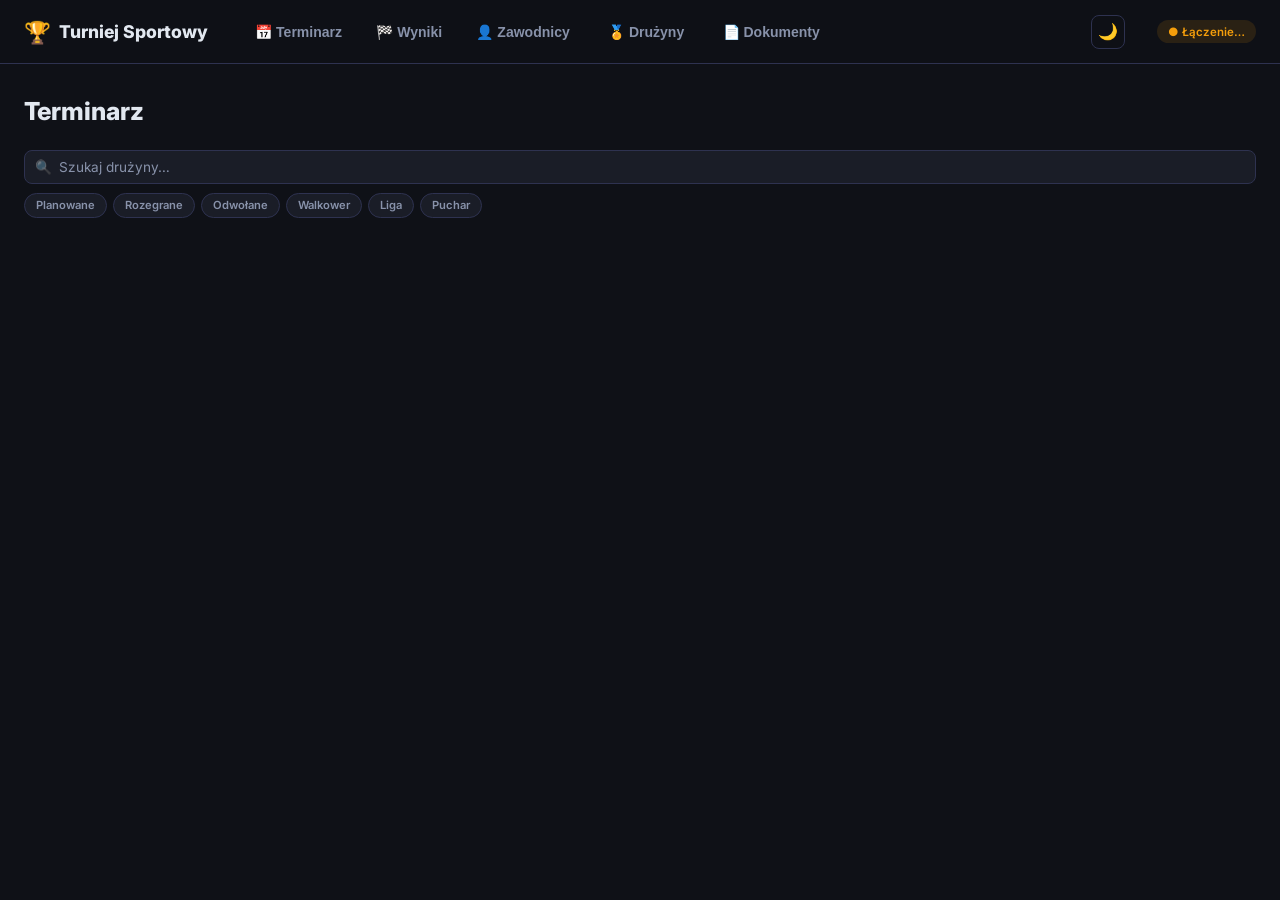
==== index.html @ 696e17fc "Add files via upload" ====
<!DOCTYPE html>
<html lang="pl">
<head>
  <meta charset="UTF-8" />
  <meta name="viewport" content="width=device-width, initial-scale=1.0, viewport-fit=cover" />
  <meta name="theme-color" content="#0f1117" />
  <meta name="apple-mobile-web-app-capable" content="yes" />
  <meta name="apple-mobile-web-app-status-bar-style" content="black-translucent" />
  <title>Turniej Sportowy</title>
  <link rel="stylesheet" href="style.css" />
  <link rel="preconnect" href="https://fonts.googleapis.com" />
  <link href="https://fonts.googleapis.com/css2?family=Inter:wght@400;500;600;700;800&display=swap" rel="stylesheet" />
</head>
  <script type="module" src="/supabase-client.js"></script>
<body>

  <!-- ── HEADER ─────────────────────────────────────────────────────────── -->
  <header>
    <div class="header-inner">
      <div class="logo"><span class="logo-icon">🏆</span><span>Turniej Sportowy</span></div>

      <!-- Desktop nav — function-first -->
      <nav class="desktop-nav">
        <div class="desktop-nav-group" data-sub="terminarz">
          <button class="nav-disc-btn">📅 Terminarz</button>
          <div class="desktop-dropdown">
            <button class="dd-btn" data-disc="Piłka Nożna">⚽ Piłka Nożna</button>
            <button class="dd-btn" data-disc="Koszykówka">🏀 Koszykówka</button>
            <button class="dd-btn" data-disc="Siatkówka">🏐 Siatkówka</button>
          </div>
        </div>
        <div class="desktop-nav-group" data-sub="wyniki">
          <button class="nav-disc-btn">🏁 Wyniki</button>
          <div class="desktop-dropdown">
            <button class="dd-btn" data-disc="Piłka Nożna">⚽ Piłka Nożna</button>
            <button class="dd-btn" data-disc="Koszykówka">🏀 Koszykówka</button>
            <button class="dd-btn" data-disc="Siatkówka">🏐 Siatkówka</button>
            <div class="dd-separator"></div>
            <button class="dd-btn dd-btn--ranking" data-disc="ranking">🏅 Tabela Generalna</button>
          </div>
        </div>
        <div class="desktop-nav-group" data-sub="zawodnicy">
          <button class="nav-disc-btn">👤 Zawodnicy</button>
          <div class="desktop-dropdown">
            <button class="dd-btn" data-disc="Piłka Nożna">⚽ Piłka Nożna</button>
            <button class="dd-btn" data-disc="Koszykówka">🏀 Koszykówka</button>
            <button class="dd-btn" data-disc="Siatkówka">🏐 Siatkówka</button>
          </div>
        </div>
        <button class="nav-disc-btn solo" data-disc="druzyny">🏅 Drużyny</button>
        <button class="nav-disc-btn solo" data-disc="dokumenty">📄 Dokumenty</button>
      </nav>

      <button id="theme-toggle" class="theme-toggle-btn" title="Przełącz motyw">🌙</button>
      <div id="db-status" class="db-status connecting">● Łączenie…</div>
    </div>
  </header>

  <!-- ── MAIN ───────────────────────────────────────────────────────────── -->
  <main id="main-content">
    <section id="view-terminarz" class="view active">
      <div class="view-header"><h1 id="terminarz-title">Terminarz</h1></div>

      <!-- ── Filters ── -->
      <div class="terminarz-filters" id="terminarz-filters">
        <div class="tf-search-wrap">
          <span class="tf-search-icon">🔍</span>
          <input id="tf-search" class="tf-search" type="text" placeholder="Szukaj drużyny…" autocomplete="off" />
          <button class="tf-clear-btn" id="tf-clear" title="Wyczyść">✕</button>
        </div>
        <div class="tf-chips">
          <button class="tf-chip" data-filter="Planowany">Planowane</button>
          <button class="tf-chip" data-filter="Rozegrany">Rozegrane</button>
          <button class="tf-chip" data-filter="Odwołany">Odwołane</button>
          <button class="tf-chip" data-filter="Walkower">Walkower</button>
          <button class="tf-chip" data-filter="liga">Liga</button>
          <button class="tf-chip" data-filter="puchar">Puchar</button>
        </div>
      </div>

      <div id="terminarz-list"></div>
    </section>

    <section id="view-wyniki" class="view">
      <div class="view-header"><h1 id="wyniki-title">Wyniki</h1></div>
      <div id="wyniki-list"></div>
    </section>

    <section id="view-ranking" class="view">
      <div class="view-header"><h1>🏅 Tabela Generalna</h1></div>
      <div id="ranking-list"></div>
    </section>

    <section id="view-zawodnicy" class="view">
      <div class="view-header"><h1 id="zawodnicy-title">Zawodnicy</h1></div>
      <div id="zawodnicy-list" class="card-grid"></div>
    </section>

    <section id="view-druzyny" class="view">
      <div class="view-header"><h1>Drużyny</h1></div>
      <div class="team-profile-layout">
        <aside class="teams-sidebar">
          <div class="teams-sidebar-title">Drużyny</div>
          <div id="teams-sidebar-list"></div>
        </aside>
        <div id="team-profile-main" class="team-profile-main"></div>
      </div>
    </section>

    <section id="view-dokumenty" class="view">
      <div class="view-header"><h1>Dokumenty</h1></div>
      <div id="dokumenty-list" class="card-grid"></div>
    </section>
  </main>

  <!-- ── MOBILE BOTTOM NAV ──────────────────────────────────────────────── -->
  <nav class="bottom-nav">
    <button class="bot-btn" data-sub="terminarz">
      <span class="bot-icon">📅</span>
      <span class="bot-label">Terminarz</span>
    </button>
    <button class="bot-btn" data-sub="wyniki">
      <span class="bot-icon">🏁</span>
      <span class="bot-label">Wyniki</span>
    </button>
    <button class="bot-btn" data-sub="zawodnicy">
      <span class="bot-icon">👤</span>
      <span class="bot-label">Zawodnicy</span>
    </button>
    <button class="bot-btn" data-sub="inne">
      <span class="bot-icon">☰</span>
      <span class="bot-label">Inne</span>
    </button>
  </nav>

  <!-- ── MOBILE POPUP ───────────────────────────────────────────────────── -->
  <div id="mob-popup-backdrop" class="mob-popup-backdrop hidden"></div>
  <!-- popup jest tworzony dynamicznie przez JS i wstawiany do body -->

  <!-- ── OVERLAYS ───────────────────────────────────────────────────────── -->
  <div id="match-overlay" class="overlay hidden">
    <div class="overlay-box">
      <button class="overlay-close" id="close-match">✕</button>
      <div id="match-detail-content"></div>
    </div>
  </div>


  <div id="loader" class="loader hidden"><div class="spinner"></div></div>


  <script src="app.js"></script>
</body>
</html>
---- style.css ----
/* ── Reset & Base ─────────────────────────────────────────────────────────── */
*, *::before, *::after { box-sizing: border-box; margin: 0; padding: 0; }

:root {
  --bg:       #0f1117;
  --bg2:      #1a1d27;
  --bg3:      #22263a;
  --border:   #2e3250;
  --accent:   #6c63ff;
  --accent2:  #a78bfa;
  --green:    #22c55e;
  --red:      #ef4444;
  --yellow:   #f59e0b;
  --orange:   #fb923c;
  --text:     #e2e8f0;
  --muted:    #8892aa;
  --radius:   12px;
  --shadow:   0 4px 24px rgba(0,0,0,.45);
  --header-h: 64px;
  --botnav-h: 64px;
}

html, body {
  height: 100%;
  font-family: 'Inter', sans-serif;
  background: var(--bg);
  color: var(--text);
  overscroll-behavior: none;
}

/* ════════════════════════════════════════════════════════════════════════════
   HEADER
════════════════════════════════════════════════════════════════════════════ */
header {
  position: sticky; top: 0; z-index: 100;
  height: var(--header-h);
  background: rgba(15,17,23,.92);
  backdrop-filter: blur(12px);
  border-bottom: 1px solid var(--border);
}
.header-inner {
  width: 100%;
  padding: 0 1.5rem; height: 100%;
  display: flex; align-items: center; gap: 2rem;
}
.logo {
  font-size: 1.1rem; font-weight: 800;
  display: flex; align-items: center; gap: .5rem; white-space: nowrap;
}
.logo-icon { font-size: 1.35rem; }

.db-status {
  font-size: .72rem; font-weight: 600; white-space: nowrap;
  padding: .28rem .7rem; border-radius: 20px; margin-left: auto;
}
.db-status.connecting { color: var(--yellow); background: rgba(245,158,11,.12); }
.db-status.ok         { color: var(--green);  background: rgba(34,197,94,.12); }
.db-status.error      { color: var(--red);    background: rgba(239,68,68,.12); }

/* ════════════════════════════════════════════════════════════════════════════
   DESKTOP NAV
════════════════════════════════════════════════════════════════════════════ */
.desktop-nav {
  display: flex; align-items: center; gap: .25rem; flex: 1;
}

.desktop-nav-group { position: relative; }

.nav-disc-btn {
  background: none; border: none; cursor: pointer;
  color: var(--muted); font-size: .875rem; font-weight: 600;
  padding: .45rem .95rem; border-radius: 8px;
  transition: color .15s, background .15s; white-space: nowrap;
  position: relative; z-index: 2;
}
.nav-disc-btn:hover { color: var(--text); background: var(--bg3); }
.nav-disc-btn.active { color: var(--accent2); background: rgba(108,99,255,.15); }

/* Desktop dropdown — opens downward */
.desktop-dropdown {
  display: none; opacity: 0;
  position: absolute; top: calc(100% + 2px); left: 0;
  background: rgba(26,29,39,.97);
  border: 1px solid var(--accent);
  border-radius: 0 10px 10px 10px;
  padding: .35rem;
  min-width: 150px;
  box-shadow: var(--shadow);
  z-index: 201;
  transition: opacity .15s;
}
.desktop-nav-group.open .desktop-dropdown {
  display: flex; flex-direction: column; opacity: 1;
}
/* active disc btn loses bottom border to merge with dropdown */
.desktop-nav-group.open .nav-disc-btn {
  color: var(--accent2);
  background: rgba(108,99,255,.15);
  border-radius: 8px 8px 0 0;
}

.dd-btn {
  background: none; border: none; cursor: pointer;
  color: var(--text); font-size: .85rem; font-weight: 500;
  padding: .55rem .85rem; border-radius: 7px; text-align: left;
  transition: background .13s, color .13s; white-space: nowrap;
}
.dd-btn:hover  { background: var(--bg3); color: var(--accent2); }
.dd-btn.active { color: var(--accent2); font-weight: 700; }

.nav-disc-btn.solo { margin-left: .25rem; }

/* ════════════════════════════════════════════════════════════════════════════
   MAIN CONTENT
════════════════════════════════════════════════════════════════════════════ */
#main-content {
  width: 100%;
  padding: 2rem 1.5rem;
  min-height: calc(100vh - var(--header-h));
}

.view { display: none; }
.view.active { display: block; }

.view-header { margin-bottom: 1.5rem; }
.view-header h1 { font-size: 1.55rem; font-weight: 800; }

/* ── Card Grid ───────────────────────────────────────────────────────────── */
.card-grid {
  display: grid;
  grid-template-columns: repeat(auto-fill, minmax(300px, 1fr));
  gap: 1rem;
}
/* ── Terminarz filters ───────────────────────────────────────────────────── */
.terminarz-filters {
  display: flex; flex-direction: column; gap: .55rem;
  margin-bottom: 1rem;
}

.tf-search-wrap {
  position: relative; display: flex; align-items: center;
}
.tf-search-icon {
  position: absolute; left: .7rem; font-size: .85rem; pointer-events: none;
  opacity: .5;
}
.tf-search {
  width: 100%; padding: .5rem .7rem .5rem 2.1rem;
  background: var(--bg2); border: 1px solid var(--border);
  border-radius: 8px; color: var(--text); font-size: .85rem;
  font-family: inherit; outline: none;
  transition: border-color .15s;
}
.tf-search:focus { border-color: var(--accent); }
.tf-search::placeholder { color: var(--muted); }
.tf-clear-btn {
  position: absolute; right: .55rem;
  background: none; border: none; cursor: pointer;
  color: var(--muted); font-size: .8rem; padding: .2rem .3rem;
  border-radius: 4px; opacity: 0;
  transition: opacity .15s, color .15s;
}
.tf-clear-btn:hover { color: var(--text); }

.tf-chips {
  display: flex; flex-wrap: wrap; gap: .35rem;
}
.tf-chip {
  background: var(--bg2); border: 1px solid var(--border);
  color: var(--muted); font-size: .7rem; font-weight: 600;
  padding: .28rem .7rem; border-radius: 20px; cursor: pointer;
  font-family: inherit; transition: all .15s; white-space: nowrap;
}
.tf-chip:hover { border-color: var(--accent2); color: var(--text); }
.tf-chip--active {
  background: rgba(108,99,255,.18); border-color: var(--accent);
  color: var(--accent2);
}

@media (max-width: 767px) {
  .tf-chips { gap: .28rem; }
  .tf-chip  { font-size: .65rem; padding: .24rem .58rem; }
}

/* Terminarz — jedna kolumna na pełną szerokość */
#terminarz-list {
  display: flex; flex-direction: column; gap: .75rem;
}
#wyniki-list {
  display: flex; flex-direction: column; gap: .75rem;
}

/* ── Schedule — date separator ───────────────────────────────────────────── */
.sched-date-sep {
  display: flex; align-items: center; gap: .55rem;
  padding: .9rem 0 .35rem;
}
.sched-date-sep:first-child { padding-top: 0; }
.sched-sep-day  {
  font-size: .67rem; font-weight: 800; text-transform: uppercase;
  letter-spacing: .08em; color: var(--accent2);
}
.sched-sep-date { font-size: .8rem; font-weight: 600; color: var(--muted); }

/* — Today highlight */
.sched-date-sep--today {
  padding-left: .7rem;
  border-left: 3px solid var(--accent);
  background: linear-gradient(90deg, rgba(108,99,255,.09) 0%, transparent 65%);
  border-radius: 0 6px 6px 0;
}
.sched-date-sep--today .sched-sep-day  { color: var(--accent2); }
.sched-date-sep--today .sched-sep-date { color: var(--text); }
.sched-today-pill {
  font-size: .58rem; font-weight: 900; letter-spacing: .1em;
  background: var(--accent); color: #fff;
  padding: .13rem .42rem; border-radius: 4px;
  text-transform: uppercase; flex-shrink: 0;
}

/* ── Today line — horizontal divider at current date position ───────────── */
.sched-today-line {
  display: flex; align-items: center; gap: .7rem;
  margin: .5rem 0;
  user-select: none;
}
.sched-today-line-bar {
  flex: 1; height: 2px;
  background: linear-gradient(90deg, transparent, var(--accent) 30%, var(--accent) 70%, transparent);
  border-radius: 2px;
  opacity: .7;
}
.sched-today-line-label {
  font-size: .65rem; font-weight: 800; white-space: nowrap;
  color: var(--accent2);
  background: rgba(108,99,255,.12);
  border: 1px solid rgba(108,99,255,.3);
  padding: .28rem .7rem; border-radius: 20px;
  letter-spacing: .03em;
}


/* ── Schedule Card ───────────────────────────────────────────────────────── */
.sched-card-wrapper {
  border-radius: var(--radius);
  overflow: hidden;
  border: 1px solid var(--border);
  transition: border-color .18s, box-shadow .18s;
}
.sched-card-wrapper:hover,
.sched-card-wrapper.expanded {
  border-color: var(--accent);
  box-shadow: 0 2px 14px rgba(108,99,255,.14);
}

.sched-card {
  background: var(--bg2);
  padding: .65rem .95rem .55rem;
  cursor: pointer;
  transition: background .15s;
}
.sched-card:hover { background: var(--bg3); }
.sched-card-wrapper.expanded .sched-card { background: var(--bg3); }

/* Card top row: match type + status */
.sched-card-header {
  display: flex; justify-content: space-between; align-items: center;
  margin-bottom: .25rem;
}
.sched-match-type {
  font-size: .63rem; font-weight: 700; letter-spacing: .04em;
  text-transform: uppercase;
  padding: .22rem .55rem; border-radius: 6px;
  background: rgba(34,197,94,.13); color: var(--green);
  border: 1px solid rgba(34,197,94,.3);
}

.sched-matchup {
  display: grid;
  grid-template-columns: 1fr auto 1fr;
  align-items: center;
  gap: .35rem;
}

/* Drużyny */
.sched-team {
  display: flex; flex-direction: column;
  align-items: center; text-align: center; gap: .08rem;
}
.sched-team-row {
  display: flex; align-items: center; justify-content: center;
  flex-wrap: wrap; gap: .25rem;
}
.sched-team-name  { font-size: .85rem; font-weight: 700; line-height: 1.2; }
.sched-team-class {
  font-size: .58rem; font-weight: 700; letter-spacing: .04em;
  color: var(--muted); background: rgba(255,255,255,.07);
  border: 1px solid rgba(255,255,255,.1);
  padding: .05rem .3rem; border-radius: 4px;
  white-space: nowrap;
}

/* ── Zwycięzca / przegrany ───────────────────────────────────────────────── */
.sched-team--winner {
  position: relative;
}
.sched-team--winner::before {
  content: '';
  position: absolute; inset: -6px -10px;
  background: radial-gradient(ellipse at center, rgba(245,193,40,.18) 0%, transparent 70%);
  border-radius: 10px;
  pointer-events: none;
  animation: winner-glow-bg 2.5s ease-in-out infinite;
}
@keyframes winner-glow-bg {
  0%, 100% { opacity: .7; }
  50%       { opacity: 1; }
}

.sched-team--winner .sched-team-name {
  color: #fcd34d;
  font-weight: 800;
  text-shadow:
    0 0 8px rgba(252,211,77,.9),
    0 0 20px rgba(252,180,30,.6),
    0 0 1px rgba(255,255,255,.5);
  animation: winner-shimmer 2.5s ease-in-out infinite;
}
@keyframes winner-shimmer {
  0%, 100% {
    text-shadow:
      0 0 6px rgba(252,211,77,.8),
      0 0 16px rgba(252,180,30,.5);
  }
  50% {
    text-shadow:
      0 0 10px rgba(252,211,77,1),
      0 0 28px rgba(255,200,40,.8),
      0 0 2px rgba(255,255,200,.6);
  }
}
.sched-team--winner .sched-team-class {
  color: #fcd34d;
  border-color: rgba(252,211,77,.45);
  background: rgba(252,211,77,.12);
}

.sched-team--loser .sched-team-name  { color: var(--muted); opacity: .55; }
.sched-team--loser .sched-team-class { opacity: .35; }

.sched-win-icon {
  font-size: .95rem;
  line-height: 1;
  animation: crown-bounce 1.8s ease-in-out infinite;
  filter: drop-shadow(0 0 6px rgba(252,211,77,.9));
}
@keyframes crown-bounce {
  0%, 100% { transform: translateY(0)   scale(1);    filter: drop-shadow(0 0 5px rgba(252,211,77,.8)); }
  40%       { transform: translateY(-2px) scale(1.15); filter: drop-shadow(0 0 10px rgba(252,211,77,1)); }
  60%       { transform: translateY(-1px) scale(1.08); filter: drop-shadow(0 0 8px rgba(255,220,60,1)); }
}


/* Środek: wynik + meta — wszystko wycentrowane kolumnowo */
.sched-center {
  display: flex; flex-direction: column; align-items: center; gap: .2rem;
  min-width: 95px;
}
.sched-score { display: flex; align-items: center; gap: .18rem; }
.sched-score-num {
  font-size: 1.45rem; font-weight: 900;
  min-width: 1.2rem; text-align: center;
  color: var(--text); line-height: 1;
}
.sched-score-num--win   { color: var(--green); }
.sched-score-num--lose  { color: var(--muted); }
.sched-score-sep { font-size: 1.1rem; font-weight: 300; color: var(--border); line-height: 1; }

.sched-score--empty .sched-vs {
  font-size: .95rem; font-weight: 900; color: var(--muted);
  letter-spacing: .12em; padding: .05rem 0;
}

/* Meta info: inline + wycentrowane */
.sched-center-meta {
  display: flex; flex-wrap: wrap; justify-content: center; align-items: center;
  gap: .08rem .4rem;
  font-size: .64rem; color: var(--muted);
}
.sched-meta-item { white-space: nowrap; display: flex; align-items: center; gap: .3rem; }

.meta-icon {
  width: 13px;
  height: 13px;
  flex-shrink: 0;
  display: inline-block;
  vertical-align: middle;
}
.meta-icon--cal   { color: #60a5fa; }   /* niebieski — kalendarz */
.meta-icon--clock { color: #a78bfa; }   /* fioletowy — zegar     */

.sched-sets {
  display: flex; gap: .28rem; justify-content: center; flex-wrap: wrap;
  margin-top: .25rem;
}
.sched-set {
  font-size: .72rem; font-weight: 700; color: var(--muted);
  background: var(--bg3); border: 1px solid var(--border);
  padding: .1rem .32rem; border-radius: 4px;
  display: flex; align-items: center; gap: .08rem;
  line-height: 1.4;
}
.sched-set-t1w { color: var(--green); }
.sched-set-t1l { color: var(--muted); }
.sched-set-t2w { color: var(--green); }
.sched-set-t2l { color: var(--muted); }
.sched-set-sep { color: var(--border); font-weight: 400; margin: 0 .05rem; }
.sched-shootout {
  font-size: .6rem; color: var(--muted); font-weight: 600;
  background: var(--bg3); padding: .08rem .35rem; border-radius: 3px;
}

/* Card footer — expand hint, centered */
.sched-card-footer {
  display: flex; justify-content: center; align-items: center;
  margin-top: .45rem; padding-top: .4rem;
  border-top: 1px solid rgba(46,50,80,.55);
}
.sched-expand-hint {
  font-size: .65rem; font-weight: 600;
  color: var(--accent2); opacity: .55;
  transition: opacity .15s; user-select: none;
}
.sched-card:hover .sched-expand-hint,
.sched-card-wrapper.expanded .sched-expand-hint { opacity: 1; }

/* ── Inline detail panel — renders BELOW card ────────────────────────────── */
.sched-detail-panel {
  max-height: 0; overflow: hidden;
  background: #0c0f1d;
  transition: max-height .38s cubic-bezier(.4,0,.2,1);
}
.sched-detail-panel.open {
  max-height: 2600px;
  border-top: 1px solid var(--border);
}

.sched-detail-loading {
  display: flex; align-items: center; gap: .6rem;
  padding: .9rem 1.1rem; color: var(--muted); font-size: .8rem;
}
.spinner-sm {
  width: 14px; height: 14px; border-radius: 50%;
  border: 2px solid var(--border); border-top-color: var(--accent);
  animation: spin .7s linear infinite; flex-shrink: 0;
}

.sched-detail-inner { padding: .8rem .95rem .95rem; }

.sched-det-section { margin-bottom: .85rem; }
.sched-det-section:last-child { margin-bottom: 0; }

.sched-det-title {
  font-size: .62rem; font-weight: 800; text-transform: uppercase;
  letter-spacing: .08em; color: var(--accent2); margin-bottom: .45rem;
  display: flex; align-items: center; gap: .3rem;
}

.sched-det-grid {
  display: grid;
  grid-template-columns: repeat(auto-fill, minmax(130px, 1fr));
  gap: .3rem .5rem;
}
.sched-det-item {
  background: rgba(255,255,255,.02); border: 1px solid rgba(46,50,80,.65);
  border-radius: 6px; padding: .35rem .55rem;
}
.sched-det-label {
  font-size: .58rem; color: var(--muted); font-weight: 600;
  text-transform: uppercase; letter-spacing: .05em; margin-bottom: .1rem;
}
.sched-det-val { font-size: .8rem; font-weight: 600; color: var(--text); }

/* ── Widok meczu planowanego — 4 prostokąty na 100% szerokości ─────────── */
.sched-planned-grid {
  display: grid;
  grid-template-columns: repeat(4, 1fr);
  gap: .5rem;
}
.sched-planned-item {
  background: rgba(255,255,255,.03);
  border: 1px solid rgba(46,50,80,.65);
  border-radius: 8px;
  padding: .65rem .75rem;
  min-width: 0;
}
.sched-planned-label {
  font-size: .58rem;
  color: var(--muted);
  font-weight: 700;
  text-transform: uppercase;
  letter-spacing: .06em;
  margin-bottom: .2rem;
  white-space: nowrap;
  overflow: hidden;
  text-overflow: ellipsis;
}
.sched-planned-val {
  font-size: .88rem;
  font-weight: 700;
  color: var(--text);
  white-space: nowrap;
  overflow: hidden;
  text-overflow: ellipsis;
}
@media (max-width: 520px) {
  .sched-planned-grid { grid-template-columns: repeat(2, 1fr); }
}

.sched-sets-row { display: flex; flex-wrap: wrap; gap: .4rem; }
.sched-set-card {
  background: rgba(108,99,255,.07); border: 1px solid rgba(108,99,255,.22);
  border-radius: 7px; padding: .35rem .7rem; text-align: center; min-width: 62px;
}
.sched-set-num { font-size: .6rem; color: var(--muted); font-weight: 700; text-transform: uppercase; margin-bottom: .15rem; }
.sched-set-result { display: flex; align-items: center; gap: .25rem; justify-content: center; font-size: .95rem; font-weight: 800; }
.sched-set-win  { color: var(--green); }
.sched-set-lose { color: var(--muted); }
.sched-set-colon { color: var(--border); font-weight: 400; }

.sched-det-table { width: 100%; border-collapse: collapse; font-size: .79rem; }
.sched-det-table th {
  text-align: left; padding: .35rem .55rem; font-size: .64rem;
  font-weight: 800; text-transform: uppercase; letter-spacing: .06em;
  color: var(--muted); border-bottom: 1px solid var(--border);
}
.sched-det-table td {
  padding: .4rem .55rem; border-bottom: 1px solid rgba(255,255,255,.035);
  vertical-align: middle;
}
.sched-det-table tr:last-child td { border-bottom: none; }
.sched-det-table tr:hover td { background: rgba(108,99,255,.04); }

.captain-badge {
  display: inline-block; font-size: .58rem; font-weight: 800;
  background: rgba(245,158,11,.2); color: var(--yellow);
  border-radius: 3px; padding: .03rem .28rem; vertical-align: middle;
}
.sched-det-note {
  font-size: .8rem; color: var(--muted); line-height: 1.6;
  background: rgba(255,255,255,.025); border-left: 3px solid var(--accent);
  border-radius: 0 5px 5px 0; padding: .55rem .8rem;
}

/* mobile */
@media (max-width: 767px) {
  .sched-team-name { font-size: .8rem; }
  .sched-score-num { font-size: 1.25rem; }
  .sched-card { padding: .6rem .85rem .5rem; }
  .sched-det-grid { grid-template-columns: repeat(2, 1fr); }
}





.match-card-top {
  display: flex; justify-content: space-between; align-items: center;
  margin-bottom: .75rem;
}
.discipline-badge {
  font-size: .68rem; font-weight: 700; letter-spacing: .04em; text-transform: uppercase;
  padding: .22rem .55rem; border-radius: 6px;
}
.disc-football   { background: rgba(34,197,94,.15);  color: var(--green); }
.disc-basketball { background: rgba(249,115,22,.15); color: var(--orange); }
.disc-volleyball { background: rgba(167,139,250,.15);color: var(--accent2); }

.status-badge {
  font-size: .68rem; font-weight: 600; padding: .22rem .55rem; border-radius: 6px;
}
.status-Planowany { background: rgba(245,158,11,.15); color: var(--yellow); }
.status-Rozegrany { background: rgba(34,197,94,.15);  color: var(--green); }
.status-Walkower  { background: rgba(239,68,68,.15);  color: var(--red); }
.status-Odwołany  { background: rgba(100,116,139,.15);color: var(--muted); }

.match-teams {
  display: flex; align-items: center; justify-content: space-between;
  gap: .5rem; margin-bottom: .75rem;
}
.team-name { font-weight: 700; font-size: .92rem; flex: 1; text-align: center; line-height: 1.25; }
.score-box {
  font-size: 1.55rem; font-weight: 800; color: var(--accent2);
  padding: .1rem .6rem; background: var(--bg3); border-radius: 8px; white-space: nowrap;
}
.score-vs { font-size: .8rem; color: var(--muted); font-weight: 600; }
.match-meta { display: flex; gap: .75rem; font-size: .76rem; color: var(--muted); flex-wrap: wrap; }

/* ── Wyniki — sekcje ─────────────────────────────────────────────────────── */
.wyniki-section {
  margin: 0 0 2.5rem;
}
.wyniki-section-title {
  font-size: .78rem; font-weight: 800; text-transform: uppercase;
  letter-spacing: .07em; color: var(--accent2);
  margin-bottom: .85rem;
  display: flex; align-items: center; gap: .5rem;
}

/* sekcja drabinki — pełna szerokość, scroll poziomy */
.wyniki-bracket-wrap {
  overflow-x: auto;
  overflow-y: visible;
  padding-bottom: 1.5rem;
  -webkit-overflow-scrolling: touch;
}

/* sekcja tabeli — pełna szerokość */
.wyniki-section--table {
  width: 100%;
}

/* ── Bracket — pełny wizualny SVG ───────────────────────────────────────── */
.bracket-outer {
  position: relative;
  display: inline-block;
  min-width: 100%;
}

.bracket-svg {
  display: block;
  position: absolute;
  top: 0; left: 0;
  pointer-events: none;
  overflow: visible;
}

.bracket-cards-layer {
  position: relative;
}

/* nagłówek rundy */
.bracket-round-label {
  font-size: .65rem; font-weight: 800; text-transform: uppercase;
  letter-spacing: .09em; color: var(--accent2);
  background: rgba(108,99,255,.1);
  border: 1px solid rgba(108,99,255,.25);
  border-radius: 6px; text-align: center;
  padding: .28rem .5rem;
}

/* karta meczu */
.bc-card {
  background: var(--bg2);
  border: 1px solid var(--border);
  border-radius: 10px;
  overflow: hidden;
  cursor: pointer;
  transition: border-color .18s, box-shadow .18s, transform .15s;
  box-shadow: 0 2px 8px rgba(0,0,0,.3);
}
.bc-card:hover {
  border-color: var(--accent);
  box-shadow: 0 4px 20px rgba(108,99,255,.25);
  transform: translateY(-1px);
}

.bc-team {
  display: flex; align-items: center; justify-content: space-between;
  padding: .38rem .65rem; gap: .4rem;
  border-bottom: 1px solid var(--border);
}
.bc-team:last-of-type { border-bottom: none; }
.bc-name {
  font-size: .8rem; font-weight: 600; flex: 1;
  white-space: nowrap; overflow: hidden; text-overflow: ellipsis;
  color: var(--muted);
}
.bc-score {
  font-size: .92rem; font-weight: 900;
  min-width: 1.4rem; text-align: right;
  color: var(--muted);
}
.bc-win { background: rgba(34,197,94,.08); }
.bc-win .bc-name  { color: var(--text); font-weight: 700; }
.bc-win .bc-score { color: var(--green); }
.bc-lose .bc-name  { opacity: .55; }
.bc-lose .bc-score { opacity: .55; }

.bc-sub {
  font-size: .6rem; color: var(--muted); font-weight: 600;
  text-align: center; padding: .15rem .4rem;
  background: var(--bg3); border-bottom: 1px solid var(--border);
}
.bc-footer {
  display: flex; align-items: center; gap: .4rem; flex-wrap: wrap;
  padding: .3rem .65rem;
  background: var(--bg3);
  font-size: .65rem; color: var(--muted);
}
.bc-date, .bc-loc { font-size: .64rem; }

/* ── Standings — tabela ligowa ───────────────────────────────────────────── */
.standings-wrap { overflow-x: auto; }
.standings-table {
  width: 100%; border-collapse: collapse;
  background: var(--bg2); border-radius: var(--radius); overflow: hidden;
  box-shadow: var(--shadow); min-width: 480px;
}
.standings-table th {
  background: var(--bg3); padding: .7rem 1rem;
  font-size: .72rem; font-weight: 700; text-transform: uppercase;
  letter-spacing: .05em; color: var(--muted); text-align: center;
}
.standings-table th:nth-child(2),
.standings-table th:nth-child(3) { text-align: left; }
.standings-table td {
  padding: .7rem 1rem; border-top: 1px solid var(--border);
  text-align: center; font-size: .9rem;
}
.standings-table td:nth-child(2) { font-weight: 700; text-align: left; }
.standings-table td:nth-child(3) { text-align: left; color: var(--muted); font-size: .8rem; }
.standings-table tr:hover td     { background: var(--bg3); }

.rank-num { font-weight: 700; color: var(--muted); }
.rank-1   { color: #fbbf24; font-weight: 800; }
.rank-2   { color: #94a3b8; font-weight: 800; }
.rank-3   { color: #b45309; font-weight: 800; }
.pts-cell { font-weight: 800; color: var(--accent2); }
.gd-pos   { color: var(--green); }
.gd-neg   { color: var(--red); }

/* ── Scorers ─────────────────────────────────────────────────────────────── */
.scorers-table {
  width: 100%; border-collapse: collapse;
  background: var(--bg2); border-radius: var(--radius); overflow: hidden; box-shadow: var(--shadow);
}
.scorers-table th {
  background: var(--bg3); padding: .7rem 1rem;
  font-size: .72rem; font-weight: 700; text-transform: uppercase;
  letter-spacing: .05em; color: var(--muted); text-align: left;
}
.scorers-table td   { padding: .7rem 1rem; border-top: 1px solid var(--border); font-size: .9rem; }
.scorers-table tr:hover td { background: var(--bg3); }
.scorer-pts { font-weight: 800; color: var(--accent2); }

/* ── Scorers Rank Table ───────────────────────────────────────────────────── */
.scorers-table-wrap {
  overflow-x: auto;
  -webkit-overflow-scrolling: touch;
  border-radius: var(--radius);
  border: 1px solid var(--border);
}

.scorers-rank-table {
  border-collapse: collapse;
  width: 100%;
  font-size: .85rem;
  background: var(--bg2);
}

.scorers-rank-table th,
.scorers-rank-table td {
  padding: .5rem .7rem;
  white-space: nowrap;
  border-bottom: 1px solid var(--border);
}

/* header */
.scorers-rank-table thead th {
  background: var(--bg3);
  font-size: .72rem; font-weight: 700;
  text-transform: uppercase; letter-spacing: .05em;
  color: var(--muted);
  position: sticky; top: 0; z-index: 2;
}

.scorers-rank-table tbody tr:last-child td { border-bottom: none; }
.scorers-rank-table tbody tr:hover td { background: rgba(255,255,255,.03); }

/* sticky: pozycja */
.sr-pos {
  position: sticky; left: 0; z-index: 1;
  background: var(--bg2);
  text-align: center;
  min-width: 3.5rem;
  font-weight: 700; color: var(--muted);
  border-right: 1px solid var(--border);
}
thead .sr-pos { background: var(--bg3); z-index: 3; }

/* sticky: zawodnik */
.sr-name {
  position: sticky; left: 3.5rem; z-index: 1;
  background: var(--bg2);
  font-weight: 600;
  min-width: 130px; max-width: 180px;
  overflow: hidden; text-overflow: ellipsis;
  border-right: 1px solid var(--border);
}
thead .sr-name { background: var(--bg3); z-index: 3; }

/* klasa */
.sr-class {
  text-align: center; min-width: 3rem;
  font-weight: 700;
  border-right: 1px solid var(--border);
}

/* mecze */
.sr-match {
  text-align: center; min-width: 2.8rem;
  border-right: 1px solid var(--border);
}
.sr-empty { color: var(--border); }
.sr-zero  { color: var(--muted); }
.sr-pts   { color: var(--text); font-weight: 700; }

/* suma — sticky prawa */
.sr-total {
  position: sticky; right: 0; z-index: 1;
  background: var(--bg2);
  text-align: center; min-width: 3rem;
  font-weight: 800; color: var(--text);
  border-left: 1px solid var(--border);
}
thead .sr-total { background: var(--bg3); z-index: 3; }

/* top 3 */
.sr-top-1 .sr-pos { color: #fbbf24; font-size: 1rem; }
.sr-top-2 .sr-pos { color: #94a3b8; font-size: 1rem; }
.sr-top-3 .sr-pos { color: #cd7f32; font-size: 1rem; }

/* ── zawodnicy lista ─────────────────────────────────────────────────────── */
#zawodnicy-list {
  display: flex; flex-direction: column; gap: .65rem;
}

@media (max-width: 767px) {
  .scorers-rank-table th,
  .scorers-rank-table td { padding: .42rem .5rem; font-size: .78rem; }
  .sr-name  { min-width: 100px; max-width: 130px; left: 3rem; }
  .sr-pos   { min-width: 3rem; }
  .sr-match { min-width: 2.4rem; }
}


/* ════════════════════════════════════════════════════════════════════════════
   TEAM PROFILE
════════════════════════════════════════════════════════════════════════════ */
.team-profile-layout {
  display: flex; gap: 1.5rem; align-items: flex-start;
}

/* ── Sidebar ─────────────────────────────────────────────────────────────── */
.teams-sidebar {
  width: 220px; flex-shrink: 0;
  background: var(--bg2); border: 1px solid var(--border);
  border-radius: var(--radius);
  position: sticky; top: calc(var(--header-h) + 1rem);
  max-height: calc(100vh - var(--header-h) - 2rem);
  overflow-y: auto;
}
.teams-sidebar-title {
  font-size: .7rem; font-weight: 700; text-transform: uppercase;
  letter-spacing: .07em; color: var(--muted);
  padding: .85rem 1rem .5rem;
  border-bottom: 1px solid var(--border);
}
.sidebar-team-btn {
  display: flex; align-items: center; gap: .65rem;
  width: 100%; background: none; border: none; cursor: pointer;
  color: var(--text); font-size: .85rem; font-weight: 500;
  padding: .6rem 1rem; text-align: left;
  border-bottom: 1px solid var(--border);
  transition: background .13s, color .13s;
  -webkit-tap-highlight-color: transparent;
}
.sidebar-team-btn:last-child { border-bottom: none; }
.sidebar-team-btn:hover  { background: var(--bg3); }
.sidebar-team-btn.active { background: rgba(108,99,255,.15); color: var(--accent2); font-weight: 700; }
.sidebar-team-btn .s-logo {
  width: 28px; height: 28px; border-radius: 6px;
  background: var(--bg3); border: 1px solid var(--border);
  display: flex; align-items: center; justify-content: center;
  font-size: .65rem; font-weight: 800; color: var(--accent2);
  flex-shrink: 0; letter-spacing: -.02em;
}
.sidebar-team-btn.active .s-logo { background: rgba(108,99,255,.25); border-color: var(--accent); }
.sidebar-team-btn .s-info { display: flex; flex-direction: column; gap: .1rem; min-width: 0; }
.sidebar-team-btn .s-name { white-space: nowrap; overflow: hidden; text-overflow: ellipsis; }
.sidebar-team-btn .s-class { font-size: .68rem; color: var(--muted); font-weight: 500; }

/* ── Main profile ────────────────────────────────────────────────────────── */
.team-profile-main { flex: 1; min-width: 0; display: flex; flex-direction: column; gap: 1.25rem; }

/* header karty */
.tp-header {
  background: var(--bg2); border: 1px solid var(--border);
  border-radius: var(--radius); padding: 1.5rem;
  display: flex; align-items: center; gap: 1.25rem;
}
.tp-logo {
  width: 72px; height: 72px; border-radius: 14px;
  background: var(--bg3); border: 2px solid var(--border);
  display: flex; align-items: center; justify-content: center;
  font-size: 1.35rem; font-weight: 900; color: var(--accent2);
  flex-shrink: 0; letter-spacing: -.03em;
}
.tp-info h2 { font-size: 1.35rem; font-weight: 800; margin-bottom: .3rem; }
.tp-info .tp-class {
  display: inline-block; font-size: .78rem; font-weight: 700;
  background: rgba(108,99,255,.2); color: var(--accent2);
  padding: .22rem .6rem; border-radius: 6px;
}

/* sekcja */
.tp-section {
  background: var(--bg2); border: 1px solid var(--border);
  border-radius: var(--radius); overflow: hidden;
}
.tp-section-title {
  font-size: .7rem; font-weight: 700; text-transform: uppercase;
  letter-spacing: .07em; color: var(--muted);
  padding: .75rem 1.1rem;
  border-bottom: 1px solid var(--border);
  background: var(--bg3);
}

/* statystyki dyscyplin — karty W/D/L */
.disc-stats-grid {
  display: grid; grid-template-columns: repeat(3,1fr);
  gap: 0; 
}
.disc-stat-card {
  padding: .9rem 1rem; text-align: center;
  border-right: 1px solid var(--border);
}
.disc-stat-card:last-child { border-right: none; }
.disc-stat-emoji { font-size: 1.3rem; margin-bottom: .35rem; }
.disc-stat-name  { font-size: .68rem; color: var(--muted); font-weight: 600; margin-bottom: .6rem; }
.disc-wdl {
  display: flex; justify-content: center; gap: .5rem;
}
.disc-wdl-item { display: flex; flex-direction: column; align-items: center; gap: .1rem; }
.disc-wdl-num  { font-size: 1.1rem; font-weight: 800; line-height: 1; }
.disc-wdl-lbl  { font-size: .58rem; text-transform: uppercase; letter-spacing: .05em; color: var(--muted); }
.wdl-w { color: var(--green); }
.wdl-d { color: var(--yellow); }
.wdl-l { color: var(--red); }

/* tabela zawodników */
.tp-players-table {
  width: 100%; border-collapse: collapse; font-size: .82rem;
}
.tp-players-table th {
  background: var(--bg3); padding: .55rem .85rem;
  font-size: .65rem; font-weight: 700; text-transform: uppercase;
  letter-spacing: .05em; color: var(--muted); text-align: center;
  border-bottom: 1px solid var(--border);
  white-space: nowrap;
}
.tp-players-table td {
  padding: .55rem .85rem; border-top: 1px solid var(--border);
  white-space: nowrap;
}
.tp-players-table tr:hover td { background: var(--bg3); }
.tp-cap  { color: var(--yellow); font-size: .75rem; }
.tp-cap-badge {
  display: inline-block; font-size: .7rem; font-weight: 800;
  color: var(--yellow); background: rgba(245,158,11,.15);
  border: 1px solid rgba(245,158,11,.35);
  padding: .05rem .3rem; border-radius: 4px; margin-left: .3rem;
  vertical-align: middle;
}
.tp-player-name { font-size: .88rem; }
.tp-check-cell  { text-align: center; }
.tp-check {
  display: inline-block; font-size: .95rem; font-weight: 700;
  width: 1.6rem; height: 1.6rem; line-height: 1.6rem;
  border-radius: 6px; text-align: center;
}
.tp-check.ok   { color: var(--green);  background: rgba(34,197,94,.12); }
.tp-check.fail { color: var(--red);    background: rgba(239,68,68,.12); }
.tp-pts  { font-weight: 700; color: var(--accent2); text-align: center; }
.tp-num  { color: var(--muted); text-align: center; }
.tp-players-wrap { overflow-x: auto; }

/* lista meczów w profilu — używa sched-card */
.tp-matches { display: flex; flex-direction: column; gap: .6rem; padding: .85rem; }
.tp-match-disc {
  display: inline-flex; align-items: center; gap: .3rem;
  font-size: .65rem; font-weight: 700; text-transform: uppercase;
  letter-spacing: .04em; padding: .18rem .5rem; border-radius: 5px;
  position: absolute; top: .7rem; left: .85rem;
}

/* mobile: sidebar zamienia się w horizontal scroll */
@media (max-width: 767px) {
  .team-profile-layout { flex-direction: column; gap: 1rem; }

  .teams-sidebar {
    width: 100%; position: static; max-height: none;
    overflow-x: auto; overflow-y: hidden;
    display: flex; flex-direction: row;
    border-radius: var(--radius);
  }
  .teams-sidebar-title { display: none; }
  #teams-sidebar-list  { display: flex; flex-direction: row; }
  .sidebar-team-btn {
    flex-direction: column; align-items: center; text-align: center;
    gap: .35rem; padding: .65rem .75rem; border-bottom: none;
    border-right: 1px solid var(--border); min-width: 80px;
    white-space: nowrap;
    /* larger touch target */
    min-height: 64px;
  }
  .sidebar-team-btn .s-info { align-items: center; }
  .sidebar-team-btn .s-name { font-size: .72rem; max-width: 70px; }
  .disc-stats-grid { grid-template-columns: repeat(3,1fr); }
  .tp-header { padding: 1rem; }
  .tp-logo   { width: 56px; height: 56px; font-size: 1.1rem; }
  .tp-info h2 { font-size: 1.1rem; }

  /* Team profile players table — ukryj niektóre kolumny na małych ekranach */
  .tp-players-table th:nth-child(4), /* Kosz */
  .tp-players-table td:nth-child(4) { display: none; }
}



.team-card {
  background: var(--bg2); border: 1px solid var(--border);
  border-radius: var(--radius); padding: 1.1rem 1.25rem; cursor: pointer;
  display: flex; align-items: center; justify-content: space-between; gap: .75rem;
  transition: transform .18s, box-shadow .18s, border-color .18s;
}
.team-card:hover { transform: translateY(-3px); box-shadow: var(--shadow); border-color: var(--accent); }
.team-card-left  { display: flex; flex-direction: column; gap: .3rem; }
.team-card h3    { font-size: 1rem; font-weight: 700; }
.class-tag {
  display: inline-block; font-size: .72rem; font-weight: 700;
  background: rgba(108,99,255,.2); color: var(--accent2);
  padding: .18rem .5rem; border-radius: 6px;
}
.player-count  { font-size: .82rem; color: var(--muted); }
.team-card-arrow { color: var(--muted); font-size: 1.2rem; }

/* ── Documents ───────────────────────────────────────────────────────────── */
.doc-card {
  background: var(--bg2); border: 1px solid var(--border);
  border-radius: var(--radius); padding: 1.1rem 1.25rem;
  display: flex; align-items: center; gap: 1rem;
  cursor: pointer; text-decoration: none; color: var(--text);
  transition: transform .18s, box-shadow .18s, border-color .18s;
}
.doc-card:hover { transform: translateY(-3px); box-shadow: var(--shadow); border-color: var(--accent); }
.doc-icon    { font-size: 1.8rem; flex-shrink: 0; }
.doc-info h3 { font-size: .95rem; font-weight: 700; margin-bottom: .2rem; }
.doc-info p  { font-size: .78rem; color: var(--muted); }
.doc-arrow   { margin-left: auto; color: var(--muted); font-size: 1.1rem; }

/* ════════════════════════════════════════════════════════════════════════════
   MOBILE BOTTOM NAV
════════════════════════════════════════════════════════════════════════════ */
.bottom-nav { display: none; }

/* ════════════════════════════════════════════════════════════════════════════
   MOBILE POPUP — wyskakuje NAD przyciskiem, wyrównane do jego krawędzi
════════════════════════════════════════════════════════════════════════════ */
.mob-popup-backdrop {
  position: fixed; inset: 0; z-index: 190;
}
.mob-popup-backdrop.hidden { display: none; }

.mob-popup {
  position: fixed;
  z-index: 195;
  /* pozycja ustawiana przez JS */
  background: rgba(22, 26, 40, 0.97);
  border: 1px solid var(--accent);
  border-radius: 10px 10px 0 0;
  /* dolny border zastąpi przycisk — ukrywamy go */
  border-bottom: none;
  padding: .4rem .35rem .0rem;
  min-width: 130px;
  box-shadow: 0 -4px 24px rgba(0,0,0,.5);
  display: flex; flex-direction: column; gap: .15rem;
  transform-origin: bottom center;
  animation: popupIn .2s cubic-bezier(.32,1,.23,1);
}
.mob-popup.hidden { display: none; }

@keyframes popupIn {
  from { opacity: 0; transform: scaleY(.85); }
  to   { opacity: 1; transform: scaleY(1); }
}

.mob-popup-title {
  font-size: .62rem; font-weight: 700; text-transform: uppercase;
  letter-spacing: .08em; color: var(--muted);
  padding: .1rem .5rem .45rem;
  border-bottom: 1px solid var(--border);
  margin-bottom: .25rem;
}

.mob-opt {
  background: none; border: none; cursor: pointer;
  color: var(--text); font-size: .9rem; font-weight: 600;
  padding: .7rem .85rem; border-radius: 7px; text-align: left; width: 100%;
  -webkit-tap-highlight-color: transparent;
  transition: background .12s, color .12s;
  white-space: nowrap;
}
.mob-opt:active { background: var(--bg3); }
.mob-opt.active { color: var(--accent2); }

/* ════════════════════════════════════════════════════════════════════════════
   OVERLAYS
════════════════════════════════════════════════════════════════════════════ */
.overlay {
  position: fixed; inset: 0; z-index: 200;
  background: rgba(0,0,0,.7); backdrop-filter: blur(4px);
  display: flex; align-items: center; justify-content: center; padding: 1rem;
}
.overlay.hidden { display: none; }
.overlay-box {
  background: var(--bg2); border: 1px solid var(--border);
  border-radius: 16px; padding: 2rem;
  max-width: 700px; width: 100%; max-height: 85vh;
  overflow-y: auto; position: relative;
  box-shadow: 0 24px 64px rgba(0,0,0,.6);
}
.overlay-close {
  position: absolute; top: 1rem; right: 1rem;
  background: var(--bg3); border: 1px solid var(--border);
  color: var(--muted); width: 32px; height: 32px;
  border-radius: 8px; cursor: pointer; font-size: 1rem;
  display: flex; align-items: center; justify-content: center;
  transition: color .15s, border-color .15s;
}
.overlay-close:hover { color: var(--text); border-color: var(--accent); }

.detail-score-box {
  display: flex; align-items: center; justify-content: space-between;
  gap: .75rem; margin: .85rem 0 .3rem;
}
.detail-team  { flex: 1; text-align: center; font-weight: 700; font-size: 1rem; line-height: 1.25; }
.detail-score {
  font-size: 2.4rem; font-weight: 900; color: var(--accent2);
  padding: .2rem .9rem; background: var(--bg3); border-radius: 10px;
}
.detail-section { margin-top: 1.35rem; }
.detail-section h3 {
  font-size: .72rem; font-weight: 700; text-transform: uppercase;
  letter-spacing: .08em; color: var(--muted);
  margin-bottom: .65rem; padding-bottom: .45rem; border-bottom: 1px solid var(--border);
}
.detail-meta-grid {
  display: grid; grid-template-columns: repeat(auto-fill, minmax(150px,1fr)); gap: .65rem;
}
.detail-meta-item .label { font-size: .72rem; color: var(--muted); margin-bottom: .12rem; }
.detail-meta-item .value { font-size: .9rem; font-weight: 600; }

.inner-table { width: 100%; border-collapse: collapse; font-size: .82rem; }
.inner-table th {
  text-align: left; color: var(--muted); padding: .38rem .55rem;
  font-size: .68rem; text-transform: uppercase; font-weight: 700; letter-spacing: .04em;
}
.inner-table td  { padding: .5rem .55rem; border-top: 1px solid var(--border); }
.inner-table tr:hover td { background: var(--bg3); }

.sets-grid { display: flex; gap: .65rem; flex-wrap: wrap; margin-top: .25rem; }
.set-chip {
  background: var(--bg3); border: 1px solid var(--border);
  border-radius: 8px; padding: .45rem .9rem; text-align: center;
}
.set-chip .set-label { font-size: .65rem; color: var(--muted); margin-bottom: .15rem; }
.set-chip .set-score { font-weight: 700; font-size: .95rem; }

/* ── Loader ──────────────────────────────────────────────────────────────── */
.loader {
  position: fixed; inset: 0; z-index: 300;
  background: rgba(15,17,23,.55);
  display: flex; align-items: center; justify-content: center;
}
.loader.hidden { display: none; }
.spinner {
  width: 38px; height: 38px;
  border: 3px solid var(--border); border-top-color: var(--accent);
  border-radius: 50%; animation: spin .7s linear infinite;
}
@keyframes spin { to { transform: rotate(360deg); } }

.empty-state { text-align: center; padding: 4rem 2rem; color: var(--muted); }
.empty-state .icon { font-size: 3rem; margin-bottom: .75rem; }

::-webkit-scrollbar { width: 5px; height: 5px; }
::-webkit-scrollbar-track { background: transparent; }
::-webkit-scrollbar-thumb { background: var(--border); border-radius: 3px; }

/* ════════════════════════════════════════════════════════════════════════════
   RESPONSIVE — MOBILE (< 768px)
════════════════════════════════════════════════════════════════════════════ */
@media (max-width: 767px) {
  :root { --header-h: 54px; }

  .desktop-nav { display: none; }

  /* bottom nav */
  .bottom-nav {
    display: flex;
    position: fixed; bottom: 0; left: 0; right: 0; z-index: 100;
    height: var(--botnav-h);
    background: rgba(15,17,23,.97);
    backdrop-filter: blur(12px);
    border-top: 1px solid var(--border);
    padding-bottom: env(safe-area-inset-bottom);
  }
  .bot-btn {
    flex: 1; background: none; border: none; cursor: pointer;
    display: flex; flex-direction: column; align-items: center; justify-content: center;
    gap: .15rem; padding: .35rem .2rem; position: relative;
    -webkit-tap-highlight-color: transparent;
    transition: background .12s;
    border-top: 3px solid transparent;
  }
  .bot-btn.active {
    border-top-color: var(--accent2);
  }
  .bot-icon  { font-size: 1.25rem; line-height: 1; }
  .bot-label { font-size: .58rem; font-weight: 600; color: var(--muted); white-space: nowrap; }
  .bot-btn.active .bot-label { color: var(--accent2); }

  .bot-btn.popup-open {
    border-top-color: var(--accent);
    background: rgba(108,99,255,.08);
  }
  .bot-btn.popup-open .bot-label { color: var(--accent2); }

  #main-content {
    padding: 1rem 0.75rem calc(var(--botnav-h) + 1.5rem);
  }

  .card-grid { grid-template-columns: 1fr; gap: .75rem; }
  .view-header h1 { font-size: 1.25rem; }
  .view-header { margin-bottom: 1rem; }

  /* overlay as bottom sheet on mobile */
  .overlay { align-items: flex-end; padding: 0; }
  .overlay-box {
    border-radius: 20px 20px 0 0; padding: 1.5rem 1rem;
    padding-bottom: calc(1.5rem + env(safe-area-inset-bottom));
    max-height: 90vh; max-width: 100%; width: 100%;
  }
  .overlay-box::before {
    content: ''; display: block;
    width: 36px; height: 4px; background: var(--border);
    border-radius: 2px; margin: 0 auto 1.1rem;
  }
  .detail-meta-grid { grid-template-columns: repeat(2,1fr); }

  /* Detail overlay — wynik */
  .detail-score-box {
    gap: .5rem;
    margin: .6rem 0 .25rem;
  }
  .detail-team { font-size: .88rem; }
  .detail-score {
    font-size: 1.8rem;
    padding: .15rem .65rem;
  }

  /* Standings table — pełna szerokość, mniejszy padding */
  .standings-table th,
  .standings-table td { padding: .55rem .55rem; font-size: .82rem; }
  .standings-table { min-width: 400px; }

  /* Inner table w overlay */
  .inner-table th,
  .inner-table td { padding: .38rem .4rem; font-size: .78rem; }

  /* Schedules - terminarz */
  #terminarz-list,
  #wyniki-list { max-width: 100%; }

  /* Zawodnicy */
  #zawodnicy-list { max-width: 100%; }

  /* Wyniki - bracket full width scroll */
  .wyniki-section--table { max-width: 100%; }

  /* Team cards */
  .team-card { padding: .9rem 1rem; }
  .team-card h3 { font-size: .92rem; }

  /* Doc cards */
  .doc-card { padding: .9rem 1rem; gap: .75rem; }
  .doc-icon { font-size: 1.5rem; }
  .doc-info h3 { font-size: .88rem; }
}

/* ════════════════════════════════════════════════════════════════════════════
   RESPONSIVE — SMALL MOBILE (< 400px)
════════════════════════════════════════════════════════════════════════════ */
@media (max-width: 399px) {
  :root { --header-h: 50px; }

  .logo { font-size: .95rem; }
  .logo-icon { font-size: 1.15rem; }
  .db-status { font-size: .65rem; padding: .22rem .5rem; }

  .view-header h1 { font-size: 1.1rem; }

  /* Schedule card — mniejsza czcionka nazwy drużyny */
  .sched-team-name { font-size: .75rem; }
  .sched-score-num,
  .sched-score--empty .sched-score-placeholder { font-size: 1.35rem; }

  /* Standings — ukryj mniej ważne kolumny */
  .standings-table th:nth-child(6),  /* Remisy */
  .standings-table td:nth-child(6),
  .standings-table th:nth-child(9),  /* Br- */
  .standings-table td:nth-child(9) { display: none; }
  .standings-table { min-width: 320px; }
  .standings-table th,
  .standings-table td { padding: .45rem .4rem; font-size: .76rem; }

  /* Team profile header */
  .tp-logo { width: 44px; height: 44px; font-size: .95rem; }
  .tp-info h2 { font-size: .95rem; }

  /* Bot nav label smaller */
  .bot-label { font-size: .52rem; }
  .bot-icon  { font-size: 1.15rem; }

  /* Overlay */
  .overlay-box { padding: 1.25rem .85rem; }
  .detail-score { font-size: 1.5rem; }
  .detail-team  { font-size: .8rem; }
}
/* ════════════════════════════════════════════════════════════════════════════
   WYNIKI — zakładki, tabela ligowa, drabinka SVG
════════════════════════════════════════════════════════════════════════════ */

/* ── Karta zewnętrzna — usunięta, zostawiamy tylko zakładki i body ────────── */
.sv-wyniki-card {
  /* zachowane dla kompatybilności, bez wizualnej ramki */
}

/* ── Nagłówek sekcji (gdy tylko 1 typ rozgrywek) ─────────────────────────── */
.sv-section-hdr {
  display: flex;
  align-items: center;
  gap: .6rem;
  padding: .9rem 1.25rem;
  font-size: .9rem;
  font-weight: 800;
  color: var(--text);
  border-bottom: 1px solid var(--border);
  background: rgba(108,99,255,.07);
}
.sv-section-hdr-icon { font-size: 1.1rem; }

/* ── Zakładki ────────────────────────────────────────────────────────────── */
.sv-wyniki-tabs {
  display: flex;
  border-bottom: 2px solid var(--border);
  background: transparent;
  gap: .25rem;
  padding: 0 0 0 0;
  margin-bottom: .75rem;
}
.sv-tab {
  padding: .65rem 1.4rem;
  border: 1px solid var(--border);
  border-bottom: none;
  border-radius: 8px 8px 0 0;
  background: var(--bg2);
  color: var(--muted);
  font-size: .85rem;
  font-weight: 600;
  cursor: pointer;
  transition: color .15s, border-color .15s, background .15s;
  white-space: nowrap;
  letter-spacing: .01em;
  position: relative;
  bottom: -2px;
}
.sv-tab:hover  { color: var(--text); background: var(--bg3); }
.sv-tab.active {
  color: var(--accent2);
  border-color: var(--accent2);
  border-bottom-color: var(--bg);
  background: var(--bg);
  font-weight: 700;
}

/* ── Body zakładki ───────────────────────────────────────────────────────── */
.sv-wyniki-body {
  padding: 0;
  background: transparent;
}

/* ── Loading / Empty ─────────────────────────────────────────────────────── */
.sv-loading {
  display: flex; align-items: center; justify-content: center;
  gap: .6rem; padding: 2.5rem;
  color: var(--muted); font-size: .88rem;
}
.sv-loading-spin {
  width: 18px; height: 18px;
  border: 2px solid var(--border);
  border-top-color: var(--accent2);
  border-radius: 50%;
  animation: spin .7s linear infinite;
  flex-shrink: 0;
}
@keyframes spin { to { transform: rotate(360deg); } }

.sv-empty {
  color: var(--muted); padding: 2.5rem 1rem;
  text-align: center; font-size: .9rem; line-height: 1.7;
}
.sv-empty-cell {
  color: var(--muted); text-align: center;
  padding: 1.5rem; font-size: .84rem; font-style: italic;
}

/* ── Liga — kontener ─────────────────────────────────────────────────────── */
.sv-league-wrap { width: 100%; }
.sv-league {
  display: flex;
  flex-direction: column;
  gap: 1.1rem;
  padding: .5rem 0;
}

/* ── Siatka grup — jedna kolumna, pełna szerokość ───────────────────────── */
.sv-groups-grid {
  display: flex;
  flex-direction: column;
  gap: 1.1rem;
}

/* ── Karta grupy ─────────────────────────────────────────────────────────── */
.sv-group-card {
  background: var(--bg2);
  border: 1px solid var(--border);
  border-radius: 12px;
  overflow: hidden;
  box-shadow: 0 2px 16px rgba(0,0,0,.4);
  transition: box-shadow .2s;
}
.sv-group-card:hover {
  box-shadow: 0 4px 24px rgba(108,99,255,.12);
}

/* Nagłówek karty grupy */
.sv-group-card-hdr {
  display: flex;
  align-items: center;
  gap: .55rem;
  padding: .7rem 1rem;
  font-size: .78rem;
  font-weight: 800;
  color: var(--text);
  text-transform: uppercase;
  letter-spacing: .09em;
  background: linear-gradient(90deg, rgba(108,99,255,.12) 0%, rgba(108,99,255,.04) 100%);
  border-bottom: 1px solid var(--border);
}
.sv-group-card-icon { font-size: .9rem; opacity: .7; }

/* ── Wrapper tabeli — scroll poziomy ─────────────────────────────────────── */
.sv-table-wrap {
  overflow-x: auto;
  -webkit-overflow-scrolling: touch;
  /* Scrollbar cienki */
  scrollbar-width: thin;
  scrollbar-color: var(--border) transparent;
}
.sv-table-wrap::-webkit-scrollbar { height: 4px; }
.sv-table-wrap::-webkit-scrollbar-thumb { background: var(--border); border-radius: 2px; }

/* ── Tabela ligowa ───────────────────────────────────────────────────────── */
.sv-table {
  width: 100%;
  border-collapse: collapse;
  font-size: .84rem;
  table-layout: fixed; /* wyrównanie kolumn */
}

/* Nagłówek — sticky pionowo + ciemne tło */
.sv-table thead tr {
  background: #12152a;
  border-bottom: 2px solid var(--border);
}
.sv-table th {
  position: sticky;
  top: 0;
  z-index: 4;
  padding: .6rem .45rem;
  text-align: center;
  font-size: .68rem;
  font-weight: 800;
  color: var(--muted);
  text-transform: uppercase;
  letter-spacing: .08em;
  white-space: nowrap;
  background: #12152a;
}
.sv-th-pos  { text-align: center; }
.sv-th-team { text-align: left; background: #0e1124 !important; }
.sv-th-pts  { color: var(--accent2); }

/* ── Sticky — kolumna # ──────────────────────────────────────────────────── */
.sv-col-sticky-pos {
  position: sticky;
  left: 0;
  z-index: 3;
  background: var(--bg2);
}
thead .sv-col-sticky-pos {
  background: #12152a;
  z-index: 6;
}

/* ── Sticky — kolumna Drużyna ────────────────────────────────────────────── */
.sv-col-sticky-team {
  position: sticky;
  left: 38px;
  z-index: 3;
  background: var(--bg2);
  box-shadow: 2px 0 8px rgba(0,0,0,.35);
}
thead .sv-col-sticky-team {
  background: #0e1124;
  z-index: 6;
  box-shadow: 2px 0 8px rgba(0,0,0,.35);
}

/* ── Wiersze ─────────────────────────────────────────────────────────────── */
.sv-tr { transition: background .1s; }
.sv-tr:hover { background: rgba(108,99,255,.06); }
.sv-tr:hover .sv-col-sticky-pos  { background: #1c1f38; }
.sv-tr:hover .sv-col-sticky-team { background: #1c1f38; box-shadow: 2px 0 8px rgba(0,0,0,.35); }
.sv-tr + .sv-tr { border-top: 1px solid rgba(255,255,255,.035); }

/* Wiersz awansujący — fioletowe podświetlenie */
.sv-row-promoted-last td { border-bottom: 2px dashed rgba(108,99,255,.55); }
.sv-row-promoted {
  background: rgba(108,99,255,.10) !important;
}
.sv-row-promoted .sv-col-sticky-pos,
.sv-row-promoted .sv-col-sticky-team {
  background: rgba(108,99,255,.13) !important;
}
.sv-row-promoted .sv-col-sticky-pos {
  border-left: 3px solid var(--accent);
}
.sv-tr.sv-row-promoted:hover { background: rgba(108,99,255,.17) !important; }
.sv-tr.sv-row-promoted:hover .sv-col-sticky-pos,
.sv-tr.sv-row-promoted:hover .sv-col-sticky-team {
  background: rgba(108,99,255,.2) !important;
}

/* Medale */
.sv-row-1 .sv-pos-num { color: #ffd700; }
.sv-row-2 .sv-pos-num { color: #c0c0c0; }
.sv-row-3 .sv-pos-num { color: #cd7f32; }

/* ── Komórki danych ──────────────────────────────────────────────────────── */
.sv-td-pos {
  text-align: center;
  padding: .6rem .3rem;
  vertical-align: middle;
  white-space: nowrap;
}
.sv-pos-num { font-size: .82rem; font-weight: 700; }
.sv-promo-arrow { color: var(--accent); font-size: .62rem; margin-left: .18rem; }

.sv-td-team {
  text-align: left;
  padding: .6rem .4rem;
  vertical-align: middle;
  overflow: hidden;
}
.sv-td-team--link { cursor: pointer; }
.sv-td-team--link:hover .sv-team-name {
  color: var(--accent2);
  text-decoration: underline;
  text-underline-offset: 2px;
}
.sv-td-team--link:hover .sv-team-arrow { opacity: 1; }

.sv-team-name {
  font-weight: 700;
  white-space: nowrap;
  overflow: hidden;
  text-overflow: ellipsis;
  display: block;
}
.sv-team-cls {
  display: inline-block;
  font-size: .65rem; color: var(--muted);
  background: rgba(255,255,255,.07);
  border-radius: 4px; padding: .04rem .28rem;
  margin-left: .3rem; vertical-align: middle;
}
.sv-team-arrow {
  font-size: .85rem; color: var(--accent2);
  margin-left: .3rem; opacity: 0;
  transition: opacity .15s; vertical-align: middle;
}

/* Statystyki */
.sv-table td {
  padding: .6rem .45rem;
  text-align: center;
  vertical-align: middle;
  white-space: nowrap;
}
.sv-td-w   { color: var(--green);  font-weight: 700; }
.sv-td-d   { color: var(--yellow); }
.sv-td-l   { color: var(--red); }
.sv-td-pts { color: var(--accent2); }
.sv-td-pts strong { font-size: .9rem; font-weight: 800; }
.sv-td-gf, .sv-td-ga { color: var(--muted); }
.sv-td-pos-gd { color: var(--green); font-weight: 700; }
.sv-td-neg-gd { color: var(--red); }

/* ── Siatkówka — kolumny zawsze widoczne ─────────────────────────────────── */
.sv-td-vb-detail { color: var(--muted); }
.sv-th-vb-detail { color: var(--muted); }
.sv-td-vb-bil    { font-weight: 700; }
.sv-th-vb-bil    { font-weight: 800; }

/* ── Legenda na dole tabeli ligowej ─────────────────────────────────────── */
.sv-legend-block {
  margin-top: 1.25rem;
  padding: 1rem 1.25rem 1.1rem;
  background: rgba(255,255,255,.025);
  border: 1px solid var(--border);
  border-radius: 10px;
}
.sv-legend-promo {
  display: flex; align-items: center; gap: .55rem;
  padding: .55rem .85rem; margin-bottom: .85rem;
  background: rgba(108,99,255,.1);
  border: 1px solid rgba(108,99,255,.3);
  border-radius: 7px;
  font-size: .8rem; color: var(--accent2); font-weight: 500;
}
.sv-legend-promo-arrow {
  color: var(--accent); font-size: .75rem; flex-shrink: 0;
}
.sv-legend-title {
  font-size: .68rem; font-weight: 800;
  text-transform: uppercase; letter-spacing: .09em;
  color: var(--muted); margin-bottom: .65rem;
}
.sv-legend-grid {
  display: grid;
  grid-template-columns: repeat(auto-fill, minmax(200px, 1fr));
  gap: .3rem .75rem;
}
.sv-legend-item {
  display: flex; align-items: baseline; gap: .45rem;
  font-size: .8rem;
}
.sv-legend-key {
  display: inline-block; min-width: 44px;
  font-size: .72rem; font-weight: 800;
  color: var(--muted);
  background: rgba(255,255,255,.07);
  border-radius: 4px; padding: .1rem .35rem;
  text-align: center; flex-shrink: 0;
}
.sv-legend-key--accent {
  color: var(--accent2);
  background: rgba(108,99,255,.15);
}
.sv-legend-val {
  color: var(--muted); font-size: .78rem;
}

/* ── Drabinka SVG ────────────────────────────────────────────────────────── */
.bk-svg-wrap {
  overflow-x: auto;
  -webkit-overflow-scrolling: touch;
  padding: 1rem .75rem 1.5rem;
  background: #08090f;
  border-radius: 10px;
  border: 1px solid rgba(46,50,80,.7);
  scrollbar-width: thin;
  scrollbar-color: var(--border) transparent;
}
.bk-svg-wrap::-webkit-scrollbar { height: 5px; }
.bk-svg-wrap::-webkit-scrollbar-thumb { background: var(--border); border-radius: 3px; }
.bk-svg-wrap svg { display: block; }

/* ── Mobile ──────────────────────────────────────────────────────────────── */
@media (max-width: 600px) {
  .sv-wyniki-body  { padding: 0; }
  .sv-tab          { font-size: .76rem; padding: .55rem .75rem; }
  .sv-table        { font-size: .76rem; }
  .sv-table th,
  .sv-table td     { padding: .5rem .28rem; }
  .sv-td-team      { padding: .5rem .45rem; }
  .sv-col-sticky-team { left: 38px; }
  .sv-legend-grid  { grid-template-columns: 1fr 1fr; }
  .sv-groups-grid  { gap: .75rem; }
}
/* ══════════════════════════════════════════════════════════════════════════════
   KOSZYKÓWKA — szczegóły rozegranego meczu
══════════════════════════════════════════════════════════════════════════════ */

/* ── Sekcja info ─────────────────────────────────────────────────────────── */
.bsk-info-section .sched-det-grid {
  background: rgba(255,255,255,.02);
  border-radius: 8px;
  padding: .5rem .75rem;
}

/* ── Wynik końcowy ───────────────────────────────────────────────────────── */
.bsk-final-score {
  display: flex;
  align-items: center;
  justify-content: center;
  gap: 1.25rem;
  padding: 1rem .5rem .75rem;
}
.bsk-final-team {
  display: flex;
  flex-direction: column;
  align-items: center;
  gap: .3rem;
  min-width: 100px;
  flex: 1;
}
.bsk-final-name {
  font-size: .8rem;
  font-weight: 600;
  color: var(--muted);
  text-align: center;
  line-height: 1.2;
  max-width: 130px;
}
.bsk-final-num {
  font-size: 2.6rem;
  font-weight: 900;
  line-height: 1;
  color: var(--text);
  letter-spacing: -.03em;
}
.bsk-final-badge {
  font-size: .65rem;
  font-weight: 700;
  text-transform: uppercase;
  letter-spacing: .08em;
  padding: .2rem .55rem;
  border-radius: 20px;
  margin-top: .1rem;
}
.bsk-final-win .bsk-final-num   { color: #4ade80; }
.bsk-final-win .bsk-final-name  { color: #e2e8f0; font-weight: 700; }
.bsk-final-win .bsk-final-badge { background: rgba(74,222,128,.18); color: #4ade80; border: 1px solid rgba(74,222,128,.35); }
.bsk-final-lose .bsk-final-num  { color: #64748b; }
.bsk-final-lose .bsk-final-name { color: #64748b; }
.bsk-final-vs {
  display: flex;
  flex-direction: column;
  align-items: center;
  gap: .15rem;
  flex-shrink: 0;
}
.bsk-final-sep {
  font-size: 2rem;
  font-weight: 800;
  color: #475569;
  line-height: 1;
}
.bsk-final-label {
  font-size: .62rem;
  text-transform: uppercase;
  letter-spacing: .07em;
  color: #475569;
  white-space: nowrap;
}

/* ── Tabela kwartałów — struktura ze screenshota ─────────────────────────── */
.bsk-quarters-wrap { overflow-x: auto; border-radius: 8px; }
.bsk-q-table {
  width: 100%;
  border-collapse: collapse;
  font-size: .82rem;
  border: 1px solid rgba(255,255,255,.08);
  border-radius: 8px;
  overflow: hidden;
}
/* Kolumny */
.bsk-qcol-label { width: 90px; }
.bsk-qcol-score { width: 80px; }
.bsk-qcol-stat  { width: 60px; }

/* Nagłówki */
.bsk-q-head-top th,
.bsk-q-head-sub th {
  background: #1e293b;
  color: #94a3b8;
  font-size: .72rem;
  font-weight: 700;
  text-transform: uppercase;
  letter-spacing: .05em;
  padding: .4rem .6rem;
  text-align: center;
  border: 1px solid rgba(255,255,255,.06);
}
.bsk-q-th-kwarta { text-align: left !important; padding-left: .8rem !important; background: #151c28 !important; }
.bsk-q-th-wynik  { background: #151c28 !important; }
.bsk-q-th-team   { background: #1a2540 !important; border-bottom: 2px solid rgba(255,255,255,.1) !important; }
.bsk-q-th-t1     { border-left: 2px solid rgba(255,255,255,.1) !important; }
.bsk-q-th-t2     { border-left: 2px solid rgba(255,255,255,.1) !important; }
.bsk-q-th-win    { color: #4ade80 !important; background: rgba(74,222,128,.08) !important; }
.bsk-q-head-sub th { background: #18202e; font-size: .68rem; border-top: none !important; }

/* Wiersze danych */
.bsk-q-row td {
  padding: .45rem .6rem;
  border: 1px solid rgba(255,255,255,.04);
  text-align: center;
  color: #94a3b8;
}
.bsk-q-row:nth-child(odd) td  { background: rgba(255,255,255,.015); }
.bsk-q-row:nth-child(even) td { background: rgba(0,0,0,.12); }
.bsk-q-row:hover td { background: rgba(255,255,255,.04); }
.bsk-q-td-label { text-align: left !important; padding-left: .8rem !important; font-weight: 600; color: #cbd5e1; }
.bsk-q-td-score { font-weight: 700; font-size: .88rem; border-left: 2px solid rgba(255,255,255,.06) !important; }
.bsk-q-td-stat  { font-size: .8rem; }
.bsk-q-td-stat:nth-child(5) { border-left: 2px solid rgba(255,255,255,.06) !important; }

/* Kolory wynikowe w kwartale */
.bsk-q-s-win   { color: #4ade80; font-weight: 700; }
.bsk-q-s-lose  { color: #64748b; }
.bsk-q-s-sep   { color: #475569; margin: 0 2px; }
.bsk-q-s-na    { color: #334155; }
.bsk-q-zero    { color: #334155; }

/* Wynik końcowy (tfoot) */
.bsk-q-foot td {
  padding: .5rem .6rem;
  border: 1px solid rgba(255,255,255,.08);
  border-top: 2px solid rgba(255,255,255,.12) !important;
  background: #1a2236 !important;
  text-align: center;
}
.bsk-q-foot-label  { text-align: left !important; padding-left: .8rem !important; font-weight: 700; color: #e2e8f0; }
.bsk-q-foot-score  { font-size: 1rem; font-weight: 800; border-left: 2px solid rgba(255,255,255,.1) !important; }
.bsk-q-foot-stat   { font-weight: 600; color: #cbd5e1; }
.bsk-q-s-win-final { color: #4ade80; font-size: 1.1rem; font-weight: 900; }


/* ── Składy — grid dwóch tabel obok siebie ───────────────────────────────── */
.bsk-squads-grid {
  display: grid;
  grid-template-columns: 1fr 1fr;
  gap: 1rem;
  margin-top: .5rem;
}
@media (max-width: 680px) {
  .bsk-squads-grid { grid-template-columns: 1fr; }
}

.bsk-squad-block {
  border-radius: 10px;
  overflow: hidden;
  border: 1px solid rgba(255,255,255,.07);
}
.bsk-squad-block--win  { border-color: rgba(74,222,128,.25); box-shadow: 0 0 14px rgba(74,222,128,.06); }
.bsk-squad-block--lose { border-color: rgba(100,116,139,.18); }

.bsk-squad-title {
  display: flex;
  justify-content: space-between;
  align-items: center;
  padding: .55rem .8rem;
  background: #1a2236;
  border-bottom: 1px solid rgba(255,255,255,.07);
}
.bsk-squad-block--win  .bsk-squad-title { background: rgba(74,222,128,.07); }
.bsk-squad-block--lose .bsk-squad-title { background: #141b28; }

.bsk-squad-name  { font-size: .82rem; font-weight: 700; color: #e2e8f0; }
.bsk-squad-score { font-size: .78rem; font-weight: 700; padding: .15rem .5rem; border-radius: 12px; }
.bsk-squad-score--win  { background: rgba(74,222,128,.15); color: #4ade80; }
.bsk-squad-score--lose { background: rgba(100,116,139,.12); color: #64748b; }

.bsk-squad-table-wrap { overflow-x: auto; }
.bsk-squad-table { width: 100%; border-collapse: collapse; }

/* Nagłówki tabeli składu */
.bsk-squad-table thead tr {
  background: #151c28;
}
.bsk-squad-table th {
  font-size: .68rem;
  font-weight: 700;
  color: #64748b;
  text-transform: uppercase;
  letter-spacing: .04em;
  padding: .38rem .45rem;
  text-align: center;
  white-space: nowrap;
  border-bottom: 1px solid rgba(255,255,255,.06);
}

/* Wiersze danych */
.bsk-squad-table tbody tr {
  border-bottom: 1px solid rgba(255,255,255,.03);
  transition: background .1s;
}
.bsk-squad-table tbody tr:nth-child(odd)  { background: rgba(255,255,255,.015); }
.bsk-squad-table tbody tr:nth-child(even) { background: transparent; }
.bsk-squad-table tbody tr:hover           { background: rgba(255,255,255,.04); }

.bsk-squad-table td {
  padding: .42rem .45rem;
  font-size: .8rem;
  text-align: center;
  color: #94a3b8;
}

/* Kolumny — 3 kolory jednolite (bez warunkowego kolorowania wartości):
   Pkt sumaryczne  → biały/jasny  (najważniejsza kolumna)
   1pt/2pt/3pt     → niebieskawa  (składowe punktów, jeden kolor)
   F./T.           → pomarańczowa (faule, jeden kolor)               */
.bsk-col-nr   { width: 28px; color: #475569 !important; font-size: .72rem !important; }
.bsk-col-name { text-align: left !important; min-width: 110px; color: #cbd5e1 !important; }
.bsk-col-pts  { font-size: .88rem !important; font-weight: 700; color: #e2e8f0 !important; }
.bsk-col-1pt  { color: #7dd3fc !important; }
.bsk-col-2pt  { color: #7dd3fc !important; }
.bsk-col-3pt  { color: #7dd3fc !important; }
.bsk-col-foul { color: #fb923c !important; }
.bsk-col-tech { color: #fb923c !important; }

/* Wiersze specjalne */
.bsk-row-captain td             { background: rgba(251,191,36,.05) !important; }
.bsk-row-captain .bsk-col-name  { color: #fcd34d !important; font-weight: 600; }
.bsk-row-captain .captain-badge { background: rgba(251,191,36,.2); color: #fbbf24;
                                   border-radius: 3px; padding: .05rem .3rem;
                                   font-size: .65rem; font-weight: 800; }
.bsk-col-pts strong { color: inherit; }


/* Wiersz sumy */
.bsk-row-total td {
  background: #151c28 !important;
  border-top: 1px solid rgba(255,255,255,.08) !important;
  font-size: .78rem;
  color: #64748b !important;
}
.bsk-total-label  { text-align: left !important; font-weight: 600; color: #475569 !important; padding-left: .6rem !important; }
.bsk-row-total .bsk-col-pts { color: #94a3b8 !important; font-size: .82rem !important; }
.bsk-row-total .bsk-col-pts strong { color: #94a3b8; }

/* ── Historia zdarzeń ────────────────────────────────────────────────────── */
.bsk-events-list {
  display: flex;
  flex-direction: column;
  gap: .3rem;
  max-height: 340px;
  overflow-y: auto;
  padding: .25rem .1rem .25rem 0;
}
.bsk-events-list::-webkit-scrollbar { width: 4px; }
.bsk-events-list::-webkit-scrollbar-thumb { background: #1e293b; border-radius: 2px; }

.bsk-ev-row {
  display: flex;
  align-items: center;
  gap: .6rem;
  padding: .35rem .65rem;
  border-radius: 7px;
  border-left: 3px solid transparent;
  background: rgba(255,255,255,.02);
  font-size: .81rem;
}
.bsk-ev-pill {
  flex-shrink: 0;
  font-size: .65rem;
  font-weight: 700;
  text-transform: uppercase;
  letter-spacing: .06em;
  padding: .15rem .45rem;
  border-radius: 10px;
  min-width: 52px;
  text-align: center;
  white-space: nowrap;
}
.bsk-ev-desc {
  flex: 1;
  color: #cbd5e1;
  line-height: 1.4;
}
.bsk-ev-score {
  flex-shrink: 0;
  font-size: .8rem;
  font-weight: 800;
  color: #94a3b8;
  font-variant-numeric: tabular-nums;
  background: rgba(255,255,255,.05);
  padding: .15rem .45rem;
  border-radius: 6px;
  letter-spacing: .03em;
}

/* Kolory per typ zdarzenia */
.bsk-ev-basket {
  border-left-color: #4ade80;
  background: rgba(74,222,128,.04);
}
.bsk-ev-basket .bsk-ev-pill {
  background: rgba(74,222,128,.15);
  color: #4ade80;
}
.bsk-ev-3pt {
  border-left-color: #818cf8;
  background: rgba(129,140,248,.04);
}
.bsk-ev-3pt .bsk-ev-pill {
  background: rgba(129,140,248,.15);
  color: #818cf8;
}
.bsk-ev-1pt {
  border-left-color: #38bdf8;
  background: rgba(56,189,248,.04);
}
.bsk-ev-1pt .bsk-ev-pill {
  background: rgba(56,189,248,.12);
  color: #38bdf8;
}
.bsk-ev-foul {
  border-left-color: #f97316;
  background: rgba(249,115,22,.04);
}
.bsk-ev-foul .bsk-ev-pill {
  background: rgba(249,115,22,.15);
  color: #f97316;
}
.bsk-ev-tech {
  border-left-color: #ef4444;
  background: rgba(239,68,68,.05);
}
.bsk-ev-tech .bsk-ev-pill {
  background: rgba(239,68,68,.18);
  color: #ef4444;
}
.bsk-ev-timeout {
  border-left-color: #fbbf24;
  background: rgba(251,191,36,.03);
}
.bsk-ev-timeout .bsk-ev-pill {
  background: rgba(251,191,36,.13);
  color: #fbbf24;
}
.bsk-ev-sub {
  border-left-color: #a78bfa;
  background: rgba(167,139,250,.03);
}
.bsk-ev-sub .bsk-ev-pill {
  background: rgba(167,139,250,.13);
  color: #a78bfa;
}
.bsk-ev-info {
  border-left-color: #475569;
}
.bsk-ev-info .bsk-ev-pill {
  background: rgba(100,116,139,.15);
  color: #94a3b8;
}

/* ══════════════════════════════════════════════════════════════════════════
   PIŁKA NOŻNA — style protokołu
   ══════════════════════════════════════════════════════════════════════════ */

/* Subskrypt karnych pod wynikiem */
.foot-pen-sub {
  font-size: .72rem;
  color: #94a3b8;
  font-weight: 500;
  margin-top: .1rem;
}

/* Notka pod tabelą połów */
.foot-table-note {
  font-size: .68rem;
  color: #475569;
  margin-top: .4rem;
  padding-left: .2rem;
  font-style: italic;
}

/* ── Kolumny składu piłki nożnej ─────────────────────────────────────── */
.foot-col-goals  { text-align: center !important; width: 52px; color: #4ade80 !important; font-weight: 700; }
.foot-col-yellow { text-align: center !important; width: 38px; }
.foot-col-red    { text-align: center !important; width: 38px; }

.foot-yellow-badge {
  display: inline-block;
  background: #fbbf24;
  color: #1e1b12;
  font-size: .65rem;
  font-weight: 800;
  border-radius: 3px;
  padding: .05rem .3rem;
  min-width: 16px;
  text-align: center;
}
.foot-red-badge {
  color: #ef4444;
  font-size: .85rem;
}

/* ── Rzuty karne ─────────────────────────────────────────────────────── */
.foot-pen-header {
  font-size: .88rem;
  color: #94a3b8;
  margin-bottom: .75rem;
  padding: .4rem .6rem;
  background: rgba(255,255,255,.02);
  border-radius: 6px;
  display: flex;
  align-items: center;
  flex-wrap: wrap;
  gap: .25rem;
}
.foot-pen-score {
  font-size: 1.1rem;
  font-weight: 800;
  color: #e2e8f0;
  letter-spacing: .05em;
}

.foot-pen-grid {
  display: grid;
  grid-template-columns: 1fr 1fr;
  gap: 1rem;
}
@media (max-width: 580px) {
  .foot-pen-grid { grid-template-columns: 1fr; }
}

.foot-pen-block {
  border-radius: 8px;
  overflow: hidden;
  border: 1px solid rgba(255,255,255,.07);
}
.foot-pen-team-label {
  background: #1a2236;
  padding: .45rem .7rem;
  font-size: .78rem;
  font-weight: 700;
  color: #e2e8f0;
  border-bottom: 1px solid rgba(255,255,255,.06);
}

.foot-pen-table {
  width: 100%;
  border-collapse: collapse;
}
.foot-pen-table th {
  background: #151c28;
  font-size: .68rem;
  font-weight: 700;
  color: #64748b;
  text-transform: uppercase;
  letter-spacing: .04em;
  padding: .35rem .5rem;
  text-align: left;
  border-bottom: 1px solid rgba(255,255,255,.05);
}
.foot-pen-table td {
  padding: .4rem .5rem;
  font-size: .8rem;
  color: #94a3b8;
  border-bottom: 1px solid rgba(255,255,255,.03);
}
.foot-pen-table tbody tr:hover td { background: rgba(255,255,255,.03); }

.foot-pen-nr     { width: 38px; color: #475569 !important; text-align: center !important; }
.foot-pen-name   { min-width: 110px; }
.foot-pen-result { width: 70px; text-align: center !important; color: #e2e8f0 !important; font-weight: 700; }

/* Wiersz bramkarza */
.foot-pen-gk td       { background: rgba(255,255,255,.02) !important; font-style: italic; color: #64748b !important; }
.foot-pen-gk-label    { color: #64748b !important; }

/* Wiersz sumy */
.foot-pen-total td {
  background: #151c28 !important;
  border-top: 1px solid rgba(255,255,255,.08) !important;
  font-size: .8rem;
  font-weight: 600;
  color: #94a3b8 !important;
}
.foot-pen-total-label { text-align: left !important; padding-left: .6rem !important; }
.foot-pen-total-val   { text-align: center !important; color: #e2e8f0 !important; font-size: .9rem; }
/* ════════════════════════════════════════════════════════════════════
   NAGŁÓWKI KARTEK W SKŁADACH — kolorowe znaczki
════════════════════════════════════════════════════════════════════ */
.foot-hdr-yellow-badge {
  display: inline-flex;
  align-items: center;
  justify-content: center;
  font-size: .95rem;
  line-height: 1;
  filter: drop-shadow(0 0 3px rgba(251,191,36,.5));
}
.foot-hdr-red-badge {
  display: inline-flex;
  align-items: center;
  justify-content: center;
  font-size: .95rem;
  line-height: 1;
  filter: drop-shadow(0 0 3px rgba(239,68,68,.5));
}

/* ════════════════════════════════════════════════════════════════════
   RZUTY KARNE v2 — nowy, wyraźny układ
════════════════════════════════════════════════════════════════════ */

/* Sekcja rzutów karnych */
.pk2-section { padding: .75rem 0 !important; }

/* Wielki wynik serii */
.pk2-scoreboard {
  display: flex;
  align-items: center;
  justify-content: center;
  gap: .75rem;
  margin: .5rem 0 .5rem;
  padding: .6rem 1rem;
  background: linear-gradient(135deg, rgba(99,102,241,.12), rgba(168,85,247,.1));
  border: 1px solid rgba(99,102,241,.25);
  border-radius: 10px;
}
.pk2-sb-team {
  font-size: .78rem;
  font-weight: 600;
  color: #94a3b8;
  flex: 1;
  text-align: center;
}
.pk2-sb-team--win {
  color: #facc15;
  font-weight: 800;
}
.pk2-sb-score {
  display: flex;
  align-items: center;
  gap: .3rem;
}
.pk2-sb-num {
  font-size: 2.2rem;
  font-weight: 900;
  color: #e2e8f0;
  line-height: 1;
  min-width: 2rem;
  text-align: center;
}
.pk2-sb-num--win {
  color: #4ade80;
  text-shadow: 0 0 16px rgba(74,222,128,.45);
}
.pk2-sb-sep {
  font-size: 1.6rem;
  font-weight: 300;
  color: #475569;
}

/* Baner zwycięzcy */
.pk2-winner-banner {
  text-align: center;
  font-size: .82rem;
  color: #facc15;
  margin-bottom: .6rem;
  padding: .25rem .5rem;
  letter-spacing: .03em;
}

/* Grid dwóch bloków */
.pk2-grid {
  display: grid;
  grid-template-columns: 1fr 1fr;
  gap: .75rem;
  margin-top: .4rem;
}
@media (max-width: 580px) { .pk2-grid { grid-template-columns: 1fr; } }

/* Blok jednej drużyny */
.pk2-block {
  background: rgba(255,255,255,.02);
  border: 1px solid rgba(255,255,255,.07);
  border-radius: 10px;
  overflow: hidden;
}
.pk2-block--win {
  border-color: rgba(74,222,128,.25);
  background: rgba(74,222,128,.04);
}

/* Nagłówek bloku */
.pk2-block-header {
  display: flex;
  align-items: center;
  justify-content: space-between;
  padding: .45rem .7rem;
  background: #1a2236;
  border-bottom: 1px solid rgba(255,255,255,.07);
}
.pk2-block-team {
  font-size: .78rem;
  font-weight: 700;
  color: #e2e8f0;
}
.pk2-block-score {
  font-size: 1.25rem;
  font-weight: 900;
  color: #94a3b8;
}
.pk2-block-score--win { color: #4ade80; text-shadow: 0 0 10px rgba(74,222,128,.4); }
.pk2-block-score-lbl { font-size: .6rem; font-weight: 400; color: #64748b; margin-left: .15rem; }

/* Rząd kropek */
.pk2-dots-row {
  display: flex;
  flex-wrap: wrap;
  gap: .35rem;
  padding: .6rem .7rem .4rem;
  border-bottom: 1px solid rgba(255,255,255,.05);
}
.pk2-dot {
  width: 32px;
  height: 32px;
  border-radius: 50%;
  display: flex;
  align-items: center;
  justify-content: center;
  font-size: .85rem;
  font-weight: 800;
  cursor: default;
  transition: transform .1s;
  flex-shrink: 0;
}
.pk2-dot--hit {
  background: rgba(74,222,128,.18);
  border: 2px solid #4ade80;
  color: #4ade80;
  box-shadow: 0 0 8px rgba(74,222,128,.35);
}
.pk2-dot--miss {
  background: rgba(239,68,68,.12);
  border: 2px solid #ef4444;
  color: #ef4444;
}
.pk2-dot-sd {
  border-style: dashed !important;
  opacity: .85;
}
.pk2-miss-x { font-weight: 900; font-size: .9rem; }

/* Bramkarz */
.pk2-gk-row {
  font-size: .74rem;
  color: #64748b;
  padding: .3rem .7rem;
  border-bottom: 1px solid rgba(255,255,255,.04);
  font-style: italic;
}
.pk2-gk-label { color: #475569; }
.pk2-gk-row strong { color: #94a3b8; font-style: normal; }

/* Lista strzelców */
.pk2-shooters-list {
  padding: .3rem 0;
}
.pk2-shooter-row {
  display: flex;
  align-items: center;
  gap: .4rem;
  padding: .28rem .7rem;
  border-bottom: 1px solid rgba(255,255,255,.03);
  font-size: .78rem;
}
.pk2-shooter-row:last-child { border-bottom: none; }
.pk2-shooter--hit { background: rgba(74,222,128,.04); }
.pk2-shooter--miss { background: rgba(239,68,68,.04); }
.pk2-shooter-nr {
  width: 18px;
  text-align: center;
  color: #475569;
  font-size: .7rem;
  flex-shrink: 0;
}
.pk2-shooter-icon { width: 18px; text-align: center; font-size: .85rem; flex-shrink: 0; }
.pk2-shooter-name { flex: 1; color: #cbd5e1; font-weight: 500; }
.pk2-sd-badge {
  font-size: .6rem;
  background: rgba(168,85,247,.2);
  color: #a855f7;
  border: 1px solid rgba(168,85,247,.3);
  border-radius: 3px;
  padding: .05rem .25rem;
  font-weight: 700;
  flex-shrink: 0;
}
.pk2-shooter-result { font-size: .7rem; font-weight: 700; flex-shrink: 0; }
.pk2-res-hit  { color: #4ade80; }
.pk2-res-miss { color: #ef4444; }

/* Podsumowanie */
.pk2-summary {
  text-align: center;
  font-size: .7rem;
  color: #64748b;
  padding: .35rem .5rem;
  border-top: 1px solid rgba(255,255,255,.05);
  background: rgba(0,0,0,.1);
  font-weight: 600;
}

.pk2-no-data {
  font-size: .72rem;
  color: #475569;
  padding: .3rem .5rem;
  font-style: italic;
}

/* Tryb jasny */
body.theme-light .pk2-scoreboard {
  background: linear-gradient(135deg, rgba(99,102,241,.08), rgba(168,85,247,.06));
  border-color: rgba(99,102,241,.2);
}
body.theme-light .pk2-sb-num     { color: #1e293b; }
body.theme-light .pk2-sb-sep     { color: #94a3b8; }
body.theme-light .pk2-sb-team    { color: #475569; }
body.theme-light .pk2-block      { background: rgba(0,0,0,.02); border-color: rgba(0,0,0,.1); }
body.theme-light .pk2-block--win { background: rgba(22,163,74,.05); border-color: rgba(22,163,74,.25); }
body.theme-light .pk2-block-header  { background: #f1f5f9; border-color: rgba(0,0,0,.08); }
body.theme-light .pk2-block-team    { color: #1e293b; }
body.theme-light .pk2-block-score   { color: #475569; }
body.theme-light .pk2-gk-row        { color: #94a3b8; border-color: rgba(0,0,0,.05); }
body.theme-light .pk2-gk-row strong { color: #475569; }
body.theme-light .pk2-shooter-name  { color: #334155; }
body.theme-light .pk2-shooter--hit  { background: rgba(22,163,74,.05); }
body.theme-light .pk2-shooter--miss { background: rgba(220,38,38,.04); }
body.theme-light .pk2-summary       { color: #94a3b8; background: rgba(0,0,0,.03); }
body.theme-light .pk2-dots-row      { border-color: rgba(0,0,0,.05); }

/* ════════════════════════════════════════════════════════════════════
   SIATKÓWKA — szczegóły meczu
════════════════════════════════════════════════════════════════════ */

/* Legenda nad tabelą */
.vb-sets-legend,
.vb-squads-note {
  font-size: .68rem;
  color: #475569;
  font-style: italic;
  margin-bottom: .5rem;
}

/* Wiersz tiebreak */
.vb-row-tb td:first-child { font-style: italic; color: #a855f7 !important; }
.vb-row-tb { background: rgba(168,85,247,.05) !important; }

/* Czas trwania setu */
.vb-set-dur {
  font-size: .62rem;
  color: #475569;
  font-weight: 400;
  margin-left: .3rem;
}

/* Statystyka z /max */
.vb-stat-cell   { font-variant-numeric: tabular-nums; }
.vb-stat-max    { color: #475569; font-weight: 400; font-size: .85em; }

/* ── Składy siatkówki ──────────────────────────────────────────── */
.vb-squads-grid {
  display: grid;
  grid-template-columns: 1fr 1fr;
  gap: 1rem;
}
@media (max-width: 600px) { .vb-squads-grid { grid-template-columns: 1fr; } }

.vb-squad-block {
  border-radius: 8px;
  overflow: hidden;
  border: 1px solid rgba(255,255,255,.07);
}
.vb-squad-block--win {
  border-color: rgba(74,222,128,.22);
}

.vb-squad-header {
  display: flex;
  align-items: center;
  justify-content: space-between;
  padding: .5rem .75rem;
  background: #1a2236;
  border-bottom: 1px solid rgba(255,255,255,.07);
}
.vb-squad-name  { font-size: .82rem; font-weight: 700; color: #e2e8f0; }
.vb-squad-score { font-size: .75rem; color: #64748b; font-weight: 600; }
.vb-squad-score--win { color: #4ade80; }

.vb-squad-table {
  width: 100%;
  border-collapse: collapse;
}
.vb-squad-table thead th {
  background: #151c28;
  font-size: .67rem;
  font-weight: 700;
  color: #64748b;
  text-transform: uppercase;
  letter-spacing: .04em;
  padding: .3rem .5rem;
  border-bottom: 1px solid rgba(255,255,255,.06);
  text-align: left;
}
.vb-squad-table td {
  padding: .33rem .5rem;
  font-size: .79rem;
  color: #94a3b8;
  border-bottom: 1px solid rgba(255,255,255,.03);
}
.vb-squad-table tbody tr:hover td { background: rgba(255,255,255,.025); }

/* Kolumny */
.vb-col-nr   { width: 36px; text-align: center !important; color: #475569 !important; font-size: .72rem !important; }
.vb-col-name { }
.vb-col-pts  { width: 42px; text-align: center !important; color: #4ade80 !important; font-weight: 700; }
.vb-col-func { width: 52px; text-align: center !important; }

/* Wiersze specjalne */
.vb-row-captain td { background: rgba(250,204,21,.04) !important; }
.vb-row-captain .vb-col-name { color: #e2e8f0 !important; font-weight: 600; }
.vb-row-libero td  { background: rgba(99,102,241,.04) !important; }
.vb-row-bench td   { opacity: .55; }

.vb-bench-tag {
  font-size: .6rem;
  color: #475569;
  background: rgba(255,255,255,.06);
  padding: .05rem .25rem;
  border-radius: 3px;
  margin-left: .3rem;
}

/* Odznaki funkcji */
.vb-func-badge {
  display: inline-flex;
  align-items: center;
  justify-content: center;
  width: 20px;
  height: 20px;
  border-radius: 4px;
  font-size: .7rem;
  font-weight: 900;
  letter-spacing: 0;
}
.vb-func-c {
  background: rgba(250,204,21,.15);
  color: #facc15;
  border: 1px solid rgba(250,204,21,.3);
}
.vb-func-l {
  background: rgba(99,102,241,.18);
  color: #818cf8;
  border: 1px solid rgba(99,102,241,.3);
}

.vb-row-total td {
  background: #151c28 !important;
  border-top: 1px solid rgba(255,255,255,.07) !important;
  font-size: .78rem;
  font-weight: 600;
  color: #94a3b8 !important;
}

/* Tryb jasny */
body.theme-light .vb-squad-block  { border-color: rgba(0,0,0,.1); }
body.theme-light .vb-squad-block--win { border-color: rgba(22,163,74,.25); }
body.theme-light .vb-squad-header { background: #f1f5f9; border-color: rgba(0,0,0,.08); }
body.theme-light .vb-squad-name   { color: #1e293b; }
body.theme-light .vb-squad-table thead th { background: #e8edf4; color: #64748b; border-color: rgba(0,0,0,.07); }
body.theme-light .vb-squad-table td { color: #475569; border-color: rgba(0,0,0,.04); }
body.theme-light .vb-row-captain td { background: rgba(202,138,4,.05) !important; }
body.theme-light .vb-row-captain .vb-col-name { color: #1e293b !important; }
body.theme-light .vb-row-libero td  { background: rgba(79,70,229,.05) !important; }
body.theme-light .vb-stat-max  { color: #94a3b8; }
body.theme-light .vb-set-dur   { color: #94a3b8; }
body.theme-light .vb-sets-legend, body.theme-light .vb-squads-note { color: #94a3b8; }
body.theme-light .vb-row-total td { background: #e8edf4 !important; border-color: rgba(0,0,0,.07) !important; color: #64748b !important; }

/* ════════════════════════════════════════════════════════════════════
   KLASYFIKACJA RZUCAJĄCYCH — Koszykówka (sv-scorers)
════════════════════════════════════════════════════════════════════ */

.sv-scorers {
  background: var(--bg2);
  border: 1px solid var(--border);
  border-radius: 14px;
  overflow: hidden;
  box-shadow: 0 4px 28px rgba(0,0,0,.45);
}

/* ── Nagłówek bloku ─────────────────────────────────────────────── */
.sv-scorers-header {
  display: flex;
  align-items: center;
  justify-content: space-between;
  padding: .9rem 1.2rem .85rem;
  background: linear-gradient(105deg, rgba(108,99,255,.18) 0%, rgba(167,139,250,.08) 100%);
  border-bottom: 1px solid var(--border);
}
.sv-scorers-title {
  margin: 0;
  font-size: 1rem;
  font-weight: 800;
  color: var(--text);
  letter-spacing: -.01em;
}
.sv-scorers-count {
  font-size: .72rem;
  font-weight: 700;
  color: var(--accent2);
  background: rgba(108,99,255,.15);
  border: 1px solid rgba(108,99,255,.25);
  border-radius: 20px;
  padding: .18rem .65rem;
  letter-spacing: .02em;
}

/* ── Wrapper tabeli — scroll poziomy ────────────────────────────── */
.sv-scorers-table-wrap {
  overflow-x: auto;
  -webkit-overflow-scrolling: touch;
  scrollbar-width: thin;
  scrollbar-color: var(--border) transparent;
}
.sv-scorers-table-wrap::-webkit-scrollbar { height: 4px; }
.sv-scorers-table-wrap::-webkit-scrollbar-thumb { background: var(--border); border-radius: 2px; }

/* ── Tabela ─────────────────────────────────────────────────────── */
.sv-scorers-table {
  width: 100%;
  border-collapse: collapse;
  font-size: .84rem;
}

/* Nagłówek */
.sv-scorers-table thead tr {
  background: #0e1022;
  border-bottom: 2px solid var(--border);
}
.sv-scorers-table thead th {
  padding: .6rem .55rem;
  font-size: .65rem;
  font-weight: 800;
  color: var(--muted);
  text-transform: uppercase;
  letter-spacing: .09em;
  white-space: nowrap;
  text-align: center;
}

/* Kolumna zawodnika wyrównana do lewej */
.sv-sc-player { text-align: left !important; min-width: 160px; }
.sv-sc-medal  { width: 36px; text-align: center !important; padding-left: .7rem !important; }
.sv-sc-num    { width: 38px; color: var(--muted) !important; }
.sv-sc-sub    { width: 42px; color: var(--muted) !important; font-size: .8rem !important; }
.sv-sc-avg    { width: 46px; color: var(--accent2) !important; font-weight: 700; }

/* Główna kolumna punktów */
.sv-sc-pts--main {
  width: 52px;
  color: var(--accent2) !important;
  font-weight: 800 !important;
  font-size: .92rem !important;
}

/* ── Wiersze ────────────────────────────────────────────────────── */
.sv-sc-row {
  border-bottom: 1px solid rgba(255,255,255,.035);
  transition: background .12s;
}
.sv-sc-row:hover { background: rgba(108,99,255,.07); }
.sv-sc-row:last-child { border-bottom: none; }

.sv-scorers-table tbody td {
  padding: .62rem .55rem;
  vertical-align: middle;
  text-align: center;
  white-space: nowrap;
  color: var(--text);
}

/* Top 3 — złoto / srebro / brąz tło */
.sv-sc-row--top3:nth-child(1) {
  background: linear-gradient(90deg, rgba(255,215,0,.07) 0%, transparent 70%);
}
.sv-sc-row--top3:nth-child(2) {
  background: linear-gradient(90deg, rgba(192,192,192,.06) 0%, transparent 70%);
}
.sv-sc-row--top3:nth-child(3) {
  background: linear-gradient(90deg, rgba(205,127,50,.06) 0%, transparent 70%);
}
.sv-sc-row--top3:hover { background: rgba(108,99,255,.1) !important; }

/* Medal emoji / numer rangi */
.sv-sc-medal { font-size: 1.1rem; }
.sv-sc-rank {
  display: inline-flex;
  align-items: center;
  justify-content: center;
  width: 22px; height: 22px;
  border-radius: 50%;
  background: rgba(255,255,255,.06);
  border: 1px solid var(--border);
  font-size: .7rem;
  font-weight: 700;
  color: var(--muted);
}

/* ── Komórka zawodnika ──────────────────────────────────────────── */
.sv-sc-player { padding-left: .6rem !important; white-space: nowrap; }
.sv-sc-name {
  font-weight: 700;
  font-size: .88rem;
  color: var(--text);
  margin-right: .5rem;
}
.sv-sc-captain {
  display: inline-flex;
  align-items: center;
  justify-content: center;
  font-size: .68rem;
  font-weight: 900;
  color: #facc15;
  background: rgba(250,204,21,.12);
  border: 1px solid rgba(250,204,21,.25);
  border-radius: 4px;
  padding: .05rem .22rem;
  margin-left: .28rem;
  vertical-align: middle;
  letter-spacing: 0;
}
.sv-sc-team-inline {
  display: inline;
  font-size: .75rem;
  color: var(--muted);
  font-weight: 500;
}
.sv-sc-class-badge {
  display: inline-block;
  font-size: .65rem;
  font-weight: 700;
  color: var(--accent2);
  background: rgba(108,99,255,.13);
  border: 1px solid rgba(108,99,255,.22);
  border-radius: 4px;
  padding: .04rem .25rem;
  margin-left: .3rem;
  vertical-align: middle;
}

/* ── Kontrolki sort / filter ────────────────────────────────────── */
.sv-sc-controls {
  padding: .6rem .9rem .5rem;
  border-bottom: 1px solid var(--border);
  background: rgba(0,0,0,.12);
  display: flex;
  flex-direction: column;
  gap: .45rem;
}
.sv-sc-ctrl-row {
  display: flex;
  flex-wrap: wrap;
  gap: .4rem;
  align-items: center;
}
.sv-sc-search {
  flex: 1;
  min-width: 130px;
  background: var(--bg3);
  border: 1px solid var(--border);
  border-radius: 7px;
  color: var(--text);
  font-size: .8rem;
  padding: .38rem .65rem;
  outline: none;
  transition: border-color .15s;
}
.sv-sc-search:focus { border-color: var(--accent); }
.sv-sc-search::placeholder { color: var(--muted); }
.sv-sc-select {
  background: var(--bg3);
  border: 1px solid var(--border);
  border-radius: 7px;
  color: var(--text);
  font-size: .78rem;
  padding: .38rem .55rem;
  outline: none;
  cursor: pointer;
  transition: border-color .15s;
}
.sv-sc-select:focus { border-color: var(--accent); }

/* Sort row */
.sv-sc-sort-row { gap: .28rem; }
.sv-sc-sort-lbl {
  font-size: .68rem;
  font-weight: 700;
  color: var(--muted);
  text-transform: uppercase;
  letter-spacing: .07em;
  margin-right: .15rem;
  flex-shrink: 0;
}
.sv-sc-sort-btn {
  background: var(--bg3);
  border: 1px solid var(--border);
  border-radius: 6px;
  color: var(--muted);
  font-size: .72rem;
  font-weight: 700;
  padding: .28rem .55rem;
  cursor: pointer;
  transition: all .13s;
  white-space: nowrap;
  position: relative;
}
.sv-sc-sort-btn:hover { border-color: var(--accent2); color: var(--text); }
.sv-sc-sort-btn.active {
  background: rgba(108,99,255,.18);
  border-color: var(--accent);
  color: var(--accent2);
}
.sv-sc-sort-btn.active::after {
  content: " ↓";
  font-size: .65rem;
}
.sv-sc-sort-btn.active.asc::after { content: " ↑"; }
.sv-sc-reset-btn {
  margin-left: auto;
  background: transparent;
  border: 1px solid var(--border);
  border-radius: 6px;
  color: var(--muted);
  font-size: .7rem;
  padding: .28rem .55rem;
  cursor: pointer;
  transition: all .13s;
}
.sv-sc-reset-btn:hover { border-color: var(--red); color: var(--red); }

/* ── Legenda ────────────────────────────────────────────────────── */
.sv-scorers-legend {
  display: flex;
  flex-wrap: wrap;
  gap: .35rem .9rem;
  padding: .65rem 1.1rem .75rem;
  border-top: 1px solid var(--border);
  background: rgba(0,0,0,.12);
}
.sv-scorers-legend span {
  font-size: .7rem;
  color: var(--muted);
  white-space: nowrap;
}
.sv-scorers-legend strong {
  color: var(--accent2);
  font-weight: 800;
}

/* ── Tryb jasny ─────────────────────────────────────────────────── */
body.theme-light .sv-scorers {
  background: #fff;
  border-color: #e2e8f0;
  box-shadow: 0 2px 16px rgba(0,0,0,.1);
}
body.theme-light .sv-scorers-header {
  background: linear-gradient(105deg, rgba(99,102,241,.08) 0%, rgba(167,139,250,.04) 100%);
  border-color: #e2e8f0;
}
body.theme-light .sv-scorers-title { color: #1e293b; }
body.theme-light .sv-scorers-count {
  background: rgba(99,102,241,.08);
  border-color: rgba(99,102,241,.2);
  color: #4f46e5;
}
body.theme-light .sv-scorers-table thead tr { background: #f1f5f9; }
body.theme-light .sv-scorers-table thead th { color: #64748b; background: #f1f5f9; }
body.theme-light .sv-scorers-table tbody td { color: #334155; }
body.theme-light .sv-sc-row { border-color: rgba(0,0,0,.05); }
body.theme-light .sv-sc-row:hover { background: rgba(99,102,241,.05); }
body.theme-light .sv-sc-row--top3:nth-child(1) { background: linear-gradient(90deg,rgba(255,215,0,.08) 0%,transparent 70%); }
body.theme-light .sv-sc-row--top3:nth-child(2) { background: linear-gradient(90deg,rgba(100,116,139,.07) 0%,transparent 70%); }
body.theme-light .sv-sc-row--top3:nth-child(3) { background: linear-gradient(90deg,rgba(180,120,60,.06) 0%,transparent 70%); }
body.theme-light .sv-sc-name  { color: #1e293b; }
body.theme-light .sv-sc-team-inline { color: #64748b; }
body.theme-light .sv-sc-class-badge { color: #4f46e5; background: rgba(99,102,241,.08); border-color: rgba(99,102,241,.2); }
body.theme-light .sv-sc-rank  { background: rgba(0,0,0,.05); border-color: #cbd5e1; color: #64748b; }
body.theme-light .sv-sc-controls { background: rgba(0,0,0,.03); border-color: #e2e8f0; }
body.theme-light .sv-sc-search, body.theme-light .sv-sc-select { background: #fff; border-color: #cbd5e1; color: #1e293b; }
body.theme-light .sv-sc-sort-btn { background: #f1f5f9; border-color: #cbd5e1; color: #64748b; }
body.theme-light .sv-sc-sort-btn:hover { border-color: #4f46e5; color: #1e293b; }
body.theme-light .sv-sc-sort-btn.active { background: rgba(99,102,241,.1); border-color: #4f46e5; color: #4f46e5; }
body.theme-light .sv-sc-reset-btn { color: #94a3b8; border-color: #cbd5e1; }
body.theme-light .sv-sc-reset-btn:hover { border-color: #ef4444; color: #ef4444; }
body.theme-light .sv-scorers-legend { background: rgba(0,0,0,.02); border-color: #e2e8f0; }
body.theme-light .sv-scorers-legend span { color: #94a3b8; }
body.theme-light .sv-scorers-legend strong { color: #4f46e5; }

/* ── Piłka Nożna — klasyfikacja strzelców ───────────────────────── */
.sv-scorers--football .sv-scorers-header {
  background: linear-gradient(105deg, rgba(34,197,94,.12) 0%, rgba(74,222,128,.05) 100%);
}
.sv-scorers--football .sv-scorers-count {
  color: #4ade80;
  background: rgba(34,197,94,.12);
  border-color: rgba(34,197,94,.25);
}
.sv-sc-pts--goals {
  color: #4ade80 !important;
}
.foot-goals-num {
  font-size: 1rem;
  font-weight: 900;
  color: #4ade80;
}
/* Odznaki kartek */
.foot-card-badge {
  display: inline-flex;
  align-items: center;
  justify-content: center;
  min-width: 22px;
  height: 22px;
  border-radius: 5px;
  font-size: .75rem;
  font-weight: 800;
  padding: 0 .3rem;
}
.foot-card-badge--yellow {
  background: rgba(251,191,36,.18);
  color: #fbbf24;
  border: 1px solid rgba(251,191,36,.35);
}
.foot-card-badge--red {
  background: rgba(239,68,68,.15);
  color: #ef4444;
  border: 1px solid rgba(239,68,68,.3);
}
/* top3 tło zielone dla piłki */
.sv-scorers--football .sv-sc-row--top3:nth-child(1) {
  background: linear-gradient(90deg, rgba(255,215,0,.07) 0%, transparent 65%) !important;
}
.sv-scorers--football .sv-sc-row--top3:nth-child(2) {
  background: linear-gradient(90deg, rgba(192,192,192,.06) 0%, transparent 65%) !important;
}
.sv-scorers--football .sv-sc-row--top3:nth-child(3) {
  background: linear-gradient(90deg, rgba(205,127,50,.06) 0%, transparent 65%) !important;
}
/* light mode */
body.theme-light .sv-scorers--football .sv-scorers-header {
  background: linear-gradient(105deg, rgba(22,163,74,.07) 0%, rgba(74,222,128,.03) 100%);
}
body.theme-light .foot-card-badge--yellow { background: rgba(251,191,36,.1); }
body.theme-light .foot-card-badge--red    { background: rgba(239,68,68,.08); }

/* ── Klikalne wiersze zawodników ────────────────────────────────── */
.sv-sc-row--clickable {
  cursor: pointer;
  user-select: none;
  transition: background .12s;
}
.sv-sc-row--clickable:hover {
  background: rgba(108,99,255,.1) !important;
}
.sv-sc-row--open {
  background: rgba(108,99,255,.12) !important;
  border-bottom: none !important;
}
.sv-sc-row--open .sv-sc-name {
  color: var(--accent2);
}

/* strzałka sygnalizująca rozwijanie */
.sv-sc-row--clickable .sv-sc-medal::after {
  content: "›";
  display: block;
  font-size: .75rem;
  color: var(--muted);
  line-height: 1;
  margin-top: .1rem;
  transition: transform .2s;
}
.sv-sc-row--open .sv-sc-medal::after {
  transform: rotate(90deg);
  color: var(--accent2);
}

/* ── Wiersz szczegółów meczów ───────────────────────────────────── */
.sv-sc-detail-row td {
  padding: 0 !important;
  background: rgba(0,0,0,.18);
  border-bottom: 2px solid rgba(108,99,255,.25) !important;
}
.sv-sc-detail-wrap {
  padding: .55rem 1rem .7rem 3.2rem;
  display: flex;
  flex-direction: column;
  gap: .3rem;
}
.sv-sc-detail-empty {
  padding: .6rem 0;
  font-size: .78rem;
  color: var(--muted);
  font-style: italic;
}

/* Jeden mecz w liście */
.sv-sc-match-row {
  display: flex;
  align-items: center;
  gap: .6rem;
  padding: .32rem .5rem;
  border-radius: 6px;
  font-size: .79rem;
  transition: background .1s;
}
.sv-sc-match-row:hover {
  background: rgba(255,255,255,.04);
}
.sv-sc-match-date {
  color: var(--muted);
  font-size: .72rem;
  min-width: 76px;
  flex-shrink: 0;
}
.sv-sc-match-teams {
  flex: 1;
  color: var(--text);
  font-weight: 500;
  white-space: nowrap;
  overflow: hidden;
  text-overflow: ellipsis;
}
.sv-sc-match-teams em {
  font-style: normal;
  color: var(--muted);
  margin: 0 .2rem;
  font-size: .72rem;
}
.sv-sc-match-score {
  color: var(--muted);
  font-size: .78rem;
  font-weight: 600;
  min-width: 36px;
  text-align: center;
  flex-shrink: 0;
}
.sv-sc-match-stat {
  display: flex;
  align-items: center;
  gap: .4rem;
  flex-shrink: 0;
  min-width: 80px;
  justify-content: flex-end;
}
.sv-sc-match-pts {
  display: inline-block;
  padding: .15rem .5rem;
  border-radius: 5px;
  font-size: .76rem;
  font-weight: 800;
  background: rgba(108,99,255,.18);
  color: var(--accent2);
  border: 1px solid rgba(108,99,255,.25);
}
.sv-sc-match-pts--goal {
  background: rgba(34,197,94,.13);
  color: #4ade80;
  border-color: rgba(34,197,94,.25);
}
.sv-sc-match-pts--zero {
  background: rgba(255,255,255,.04);
  color: var(--muted);
  border-color: var(--border);
  font-weight: 500;
}
.sv-sc-match-breakdown {
  font-size: .68rem;
  color: var(--muted);
  white-space: nowrap;
}

/* light mode */
body.theme-light .sv-sc-row--clickable:hover { background: rgba(99,102,241,.07) !important; }
body.theme-light .sv-sc-row--open { background: rgba(99,102,241,.08) !important; }
body.theme-light .sv-sc-detail-row td { background: rgba(0,0,0,.03); border-color: rgba(99,102,241,.2) !important; }
body.theme-light .sv-sc-match-row:hover { background: rgba(0,0,0,.03); }
body.theme-light .sv-sc-match-teams { color: #334155; }
body.theme-light .sv-sc-match-date { color: #94a3b8; }
body.theme-light .sv-sc-match-score { color: #94a3b8; }
body.theme-light .sv-sc-match-pts { background: rgba(99,102,241,.1); color: #4f46e5; border-color: rgba(99,102,241,.2); }
body.theme-light .sv-sc-match-pts--goal { background: rgba(22,163,74,.08); color: #16a34a; border-color: rgba(22,163,74,.2); }
body.theme-light .sv-sc-match-pts--zero { background: rgba(0,0,0,.04); color: #94a3b8; border-color: #cbd5e1; }
/* ════════════════════════════════════════════════════════════════════════════
   TABELA GENERALNA — style widoku rankingu
════════════════════════════════════════════════════════════════════════════ */

/* ── Zakładka ranking (złote wyróżnienie) ──────────────────────────────── */
.sv-tab--ranking {
  border-color: rgba(255, 215, 0, .3);
  color: #b89a0c;
}
.sv-tab--ranking.active {
  color: #d4a800;
  border-color: #d4a800;
  border-bottom-color: var(--bg);
  background: var(--bg);
}
body.theme-light .sv-tab--ranking        { color: #8a6e00; }
body.theme-light .sv-tab--ranking.active { color: #6b5000; border-color: #a88200; border-bottom-color: var(--bg); }

/* ── Kontener widoku ────────────────────────────────────────────────────── */
.rk-view {
  display: flex;
  flex-direction: column;
  gap: .7rem;
}

/* ── Karta wzoru obliczeniowego ─────────────────────────────────────────── */
.rk-formula-card {
  background: var(--bg2);
  border: 1px solid var(--border);
  border-radius: 12px;
  padding: .85rem 1.1rem;
}
.rk-formula-title {
  font-size: .72rem;
  font-weight: 700;
  text-transform: uppercase;
  letter-spacing: .09em;
  color: var(--muted);
  margin-bottom: .5rem;
}
.rk-formula-expr {
  display: flex;
  align-items: baseline;
  gap: .28rem;
  flex-wrap: wrap;
  font-size: 1.05rem;
  margin-bottom: .5rem;
}
.rk-fe-score { font-weight: 800; color: var(--text); }
.rk-fe-eq    { color: var(--muted); }
.rk-fe-sum   { font-size: 1.3rem; font-weight: 700; color: var(--accent2); }
.rk-fe-par   { font-size: 1.15rem; color: var(--muted); }
.rk-fe-pb    { font-weight: 800; color: #60a5fa; }
.rk-fe-wf    { font-weight: 800; color: #34d399; }
.rk-fe-wd    { font-weight: 800; color: #f472b6; }
.rk-fe-op    { color: var(--muted); font-size: .9rem; }

.rk-formula-legend {
  display: flex;
  flex-wrap: wrap;
  gap: .3rem .9rem;
  font-size: .8rem;
  color: var(--muted);
}
.rk-formula-legend code {
  background: var(--bg3);
  border-radius: 4px;
  padding: .05em .35em;
  font-size: .85em;
  color: #60a5fa;
  font-family: 'JetBrains Mono', 'Fira Code', monospace;
}

/* ── Pasek konfiguracji wag ─────────────────────────────────────────────── */
.rk-cfg-bar {
  display: flex;
  flex-wrap: wrap;
  gap: .5rem .9rem;
  background: var(--bg2);
  border: 1px solid var(--border);
  border-radius: 10px;
  padding: .6rem .9rem;
  font-size: .82rem;
}
.rk-cfg-group {
  display: flex;
  align-items: center;
  flex-wrap: wrap;
  gap: .3rem;
}
.rk-cfg-label {
  font-weight: 700;
  color: var(--text);
  white-space: nowrap;
  font-size: .78rem;
}
.rk-cfg-pill {
  display: inline-flex;
  align-items: center;
  gap: .22rem;
  border: 1px solid color-mix(in srgb, var(--pill-c, var(--border)) 40%, transparent);
  color: color-mix(in srgb, var(--pill-c, var(--text)) 90%, var(--text));
  background: color-mix(in srgb, var(--pill-c, var(--bg3)) 10%, var(--bg3));
  border-radius: 6px;
  padding: .18rem .5rem;
  font-size: .78rem;
  white-space: nowrap;
}
.rk-cfg-pill strong { font-weight: 700; }

/* ── Schemat pucharowy (rozwijany) ──────────────────────────────────────── */
.rk-scheme-box {
  background: var(--bg2);
  border: 1px solid var(--border);
  border-radius: 10px;
  overflow: hidden;
}
.rk-scheme-summary {
  display: flex;
  align-items: center;
  gap: .5rem;
  padding: .65rem .9rem;
  font-size: .85rem;
  font-weight: 700;
  color: var(--text);
  cursor: pointer;
  list-style: none;
  user-select: none;
}
.rk-scheme-summary::-webkit-details-marker { display: none; }
.rk-scheme-toggle-hint {
  font-size: .74rem;
  font-weight: 400;
  color: var(--muted);
}
.rk-scheme-body {
  padding: 0 .9rem .75rem;
  border-top: 1px solid var(--border);
}
.rk-scheme-formula-note {
  font-size: .8rem;
  color: var(--muted);
  padding: .55rem 0 .5rem;
  line-height: 1.65;
}
.rk-scheme-formula-note code {
  background: var(--bg3);
  border-radius: 4px;
  padding: .05em .35em;
  font-size: .88em;
  color: #60a5fa;
  font-family: 'JetBrains Mono', monospace;
}
.rk-scheme-stages {
  display: flex;
  flex-direction: column;
  gap: .3rem;
}
.rk-scheme-row {
  display: flex;
  align-items: center;
  gap: .6rem;
  background: var(--bg3);
  border: 1px solid var(--border);
  border-radius: 8px;
  padding: .4rem .7rem;
}
.rk-scheme-emoji { font-size: 1.1rem; flex-shrink: 0; }
.rk-scheme-info  { flex: 1; min-width: 0; display: flex; flex-direction: column; gap: 2px; }
.rk-scheme-stage { font-size: .82rem; font-weight: 700; color: var(--text); }
.rk-scheme-calc  {
  font-size: .75rem;
  color: var(--muted);
  background: var(--bg2);
  border-radius: 4px;
  padding: .05em .35em;
  font-family: 'JetBrains Mono', monospace;
  white-space: nowrap;
  overflow: hidden;
  text-overflow: ellipsis;
}
.rk-scheme-pb-val {
  font-size: .82rem;
  color: var(--accent2);
  font-weight: 600;
  white-space: nowrap;
  flex-shrink: 0;
}
.rk-scheme-pb-val strong { font-weight: 800; }

/* ── Nagłówek kolumn tabeli ─────────────────────────────────────────────── */
.rk-header-row {
  display: grid;
  grid-template-columns: 40px 1fr auto 110px 70px;
  gap: 0 .5rem;
  padding: .3rem .75rem .3rem .6rem;
  font-size: .7rem;
  font-weight: 700;
  color: var(--muted);
  text-transform: uppercase;
  letter-spacing: .07em;
  border-bottom: 1px solid var(--border);
}
.rk-header-row small {
  font-size: .65rem;
  font-weight: 400;
  text-transform: none;
  letter-spacing: 0;
  color: var(--muted);
  opacity: .7;
}

/* ── Lista wierszy ──────────────────────────────────────────────────────── */
.rk-list {
  display: flex;
  flex-direction: column;
  gap: .3rem;
}

/* ── Wiersz drużyny ─────────────────────────────────────────────────────── */
.rk-row {
  display: grid;
  grid-template-columns: 40px 1fr auto 110px 70px;
  gap: 0 .5rem;
  align-items: center;
  background: var(--bg2);
  border: 1px solid var(--border);
  border-radius: 11px;
  padding: .55rem .75rem .55rem .6rem;
  border-left: 3px solid transparent;
  transition: border-color .15s, background .15s, transform .12s;
}
/* rk-row — hover tylko na nazwie drużyny, nie na całym wierszu */
.rk-row--clickable { cursor: default; }
.rk-row--clickable:hover {
  border-color: var(--border);
  background: var(--bg2);
  transform: none;
}
.rk-row--gold   { border-left-color: #ffd700; }
.rk-row--silver { border-left-color: #c0c0c0; }
.rk-row--bronze { border-left-color: #cd7f32; }

/* Medal / pozycja */
.rk-medal {
  font-size: 1.1rem;
  text-align: center;
  line-height: 1;
  flex-shrink: 0;
}

/* Nazwa drużyny */
.rk-team {
  display: flex;
  flex-direction: column;
  gap: 2px;
  min-width: 0;
}
.rk-name {
  font-weight: 700;
  font-size: .92rem;
  color: var(--text);
  white-space: nowrap;
  overflow: hidden;
  text-overflow: ellipsis;
}
.rk-cls {
  font-size: .73rem;
  color: var(--muted);
  background: var(--bg3);
  border: 1px solid var(--border);
  border-radius: 4px;
  padding: .05rem .35rem;
  display: inline-block;
  width: fit-content;
}
.rk-arrow {
  font-size: .9rem;
  color: var(--accent2);
  opacity: 0;
  transition: opacity .14s, transform .14s;
  margin-left: .2rem;
  display: inline-block;
}


/* Chipy dyscyplin */
.rk-chips {
  display: flex;
  gap: .3rem;
  flex-wrap: wrap;
  align-items: center;
}
.rk-chip {
  display: inline-flex;
  align-items: center;
  gap: .22rem;
  background: color-mix(in srgb, var(--chip-c, #6c63ff) 12%, transparent);
  border: 1px solid color-mix(in srgb, var(--chip-c, #6c63ff) 35%, transparent);
  color: var(--chip-c, #6c63ff);
  border-radius: 7px;
  padding: .22rem .55rem;
  font-size: .82rem;
  cursor: help;
  white-space: nowrap;
  transition: background .14s;
  position: relative;
}
.rk-chip:hover {
  background: color-mix(in srgb, var(--chip-c, #6c63ff) 22%, transparent);
}
.rk-chip strong { font-weight: 700; }
.rk-chip--partial { opacity: .55; }
.rk-chip-q {
  font-size: .62rem;
  background: rgba(239, 68, 68, .25);
  color: #ef4444;
  border-radius: 3px;
  padding: 0 .2em;
  margin-left: .1rem;
  vertical-align: super;
  line-height: 1;
}

/* Pasek procentowy */
.rk-bar-track {
  height: 6px;
  background: var(--bg3);
  border-radius: 99px;
  overflow: hidden;
}
.rk-bar-fill {
  height: 100%;
  background: linear-gradient(90deg, var(--accent) 0%, var(--accent2) 100%);
  border-radius: 99px;
  transition: width .4s ease;
  min-width: 2px;
}

/* Wynik łączny */
.rk-score {
  text-align: right;
  font-size: 1rem;
  white-space: nowrap;
}
.rk-score strong {
  font-weight: 800;
  color: var(--accent2);
  font-size: 1.05rem;
}

/* Legenda dolna */
.rk-footnote {
  font-size: .76rem;
  color: var(--muted);
  text-align: center;
  padding: .3rem 0;
  border-top: 1px solid var(--border);
  line-height: 1.6;
}

/* ── Responsywność ──────────────────────────────────────────────────────── */
@media (max-width: 600px) {
  .rk-row,
  .rk-header-row {
    grid-template-columns: 34px 1fr auto 52px;
  }
  .rk-bar-track { display: none; }
  .rk-header-row > span:nth-child(4) { display: none; }
  .rk-chip   { font-size: .76rem; padding: .16rem .4rem; }
  .rk-name   { font-size: .85rem; }
  .rk-score  { font-size: .9rem; }
  .rk-medal  { font-size: .95rem; }
  .rk-formula-expr { font-size: .9rem; }
  .rk-formula-legend { font-size: .74rem; }
  .rk-cfg-bar { font-size: .76rem; }
  .rk-scheme-calc { font-size: .7rem; }
}


/* ── Separator i opcja Tabela Generalna w dropdown ──────────────────────── */
.dd-separator {
  height: 1px;
  background: var(--border);
  margin: .3rem .5rem;
}
.dd-btn--ranking {
  color: #d4a800;
  font-weight: 700;
}
.dd-btn--ranking:hover {
  background: rgba(212, 168, 0, .1);
  color: #e8bc00;
}
.dd-btn--ranking.active {
  background: rgba(212, 168, 0, .15);
  color: #ffd700;
}
body.theme-light .dd-btn--ranking        { color: #8a6500; }
body.theme-light .dd-btn--ranking:hover  { background: rgba(138, 101, 0, .08); color: #7a5500; }
body.theme-light .dd-btn--ranking.active { color: #6b4a00; }

/* ── Separator i opcja ranking w mobile popup ────────────────────────────── */
.mob-opt-separator {
  height: 1px;
  background: var(--border);
  margin: .25rem .4rem;
}
.mob-opt--ranking {
  color: #d4a800;
  font-weight: 700;
}
.mob-opt--ranking.active {
  background: rgba(212, 168, 0, .15);
  color: #ffd700;
}
/* ── Nazwa drużyny jako klikalny button (tylko ona, nie cały wiersz) ────── */
.rk-name-btn {
  background: none;
  border: none;
  padding: 0;
  cursor: pointer;
  font: inherit;
  color: var(--text);
  font-weight: 700;
  font-size: .92rem;
  display: inline-flex;
  align-items: center;
  gap: .2rem;
  text-align: left;
  border-radius: 4px;
  transition: color .14s;
  max-width: 100%;
  white-space: nowrap;
  overflow: hidden;
  text-overflow: ellipsis;
}
.rk-name-btn:hover {
  color: var(--accent2);
}
.rk-name-btn:hover .rk-arrow {
  opacity: 1;
  transform: translateX(2px);
}


/* ── Wyjaśnienie wzoru (details/summary) ────────────────────────────────── */
.rk-explain-box {
  background: var(--bg2);
  border: 1px solid var(--border);
  border-radius: 11px;
  overflow: hidden;
}
.rk-explain-summary {
  display: flex;
  align-items: center;
  gap: .45rem;
  padding: .65rem .9rem;
  font-size: .85rem;
  font-weight: 700;
  color: var(--text);
  cursor: pointer;
  list-style: none;
  user-select: none;
}
.rk-explain-summary::-webkit-details-marker { display: none; }
.rk-explain-hint {
  font-size: .74rem;
  font-weight: 400;
  color: var(--muted);
}
.rk-explain-body {
  padding: 0 .9rem .85rem;
  border-top: 1px solid var(--border);
}
.rk-explain-lead {
  font-size: .85rem;
  color: var(--muted);
  margin: .6rem 0 .8rem;
  line-height: 1.55;
}
.rk-explain-steps {
  display: flex;
  flex-direction: column;
  gap: .6rem;
}
.rk-explain-step {
  display: flex;
  gap: .75rem;
  align-items: flex-start;
  font-size: .84rem;
  color: var(--text);
  line-height: 1.6;
}
.rk-explain-num {
  flex-shrink: 0;
  width: 24px;
  height: 24px;
  border-radius: 50%;
  background: var(--accent);
  color: #fff;
  font-size: .72rem;
  font-weight: 800;
  display: flex;
  align-items: center;
  justify-content: center;
  margin-top: .1rem;
}
.rk-explain-step--final .rk-explain-num {
  background: var(--accent2);
  font-size: .8rem;
}
.rk-explain-step strong { color: var(--text); display: block; margin-bottom: .15rem; }
.rk-explain-code {
  display: block;
  margin: .35rem 0 .2rem;
  background: var(--bg3);
  border: 1px solid var(--border);
  border-radius: 6px;
  padding: .35rem .6rem;
  font-family: 'JetBrains Mono', 'Fira Code', monospace;
  font-size: .79rem;
  color: #60a5fa;
  white-space: nowrap;
  overflow-x: auto;
}

/* ── Kalkulator punktów ─────────────────────────────────────────────────── */
.rk-calc-box {
  background: var(--bg2);
  border: 1px solid var(--border);
  border-radius: 11px;
  overflow: hidden;
}
.rk-calc-summary {
  display: flex;
  align-items: center;
  gap: .45rem;
  padding: .65rem .9rem;
  font-size: .85rem;
  font-weight: 700;
  color: var(--text);
  cursor: pointer;
  list-style: none;
  user-select: none;
}
.rk-calc-summary::-webkit-details-marker { display: none; }
.rk-calc-body {
  padding: .65rem .9rem .85rem;
  border-top: 1px solid var(--border);
  display: flex;
  flex-direction: column;
  gap: .5rem;
}
.rk-calc-row {
  display: flex;
  align-items: center;
  gap: .6rem;
  flex-wrap: wrap;
}
.rk-calc-label {
  font-size: .8rem;
  color: var(--muted);
  min-width: 200px;
  flex-shrink: 0;
}
.rk-calc-input,
.rk-calc-select {
  background: var(--bg3);
  border: 1px solid var(--border);
  border-radius: 7px;
  color: var(--text);
  font-size: .85rem;
  padding: .35rem .65rem;
  font-family: inherit;
  outline: none;
  transition: border-color .14s;
  min-width: 80px;
}
.rk-calc-input:focus,
.rk-calc-select:focus { border-color: var(--accent2); }
.rk-calc-input  { width: 90px; text-align: center; }
.rk-calc-select { min-width: 220px; }

.rk-calc-result {
  margin-top: .4rem;
  background: var(--bg3);
  border: 1px solid var(--border);
  border-radius: 9px;
  padding: .65rem .9rem;
  display: flex;
  align-items: center;
  gap: .75rem;
  flex-wrap: wrap;
}
.rk-calc-result-label {
  font-size: .8rem;
  color: var(--muted);
  font-weight: 600;
  white-space: nowrap;
}
.rk-calc-result-val {
  font-size: 1.5rem;
  font-weight: 900;
  color: var(--accent2);
  min-width: 56px;
}
.rk-calc-result-breakdown {
  font-size: .75rem;
  color: var(--muted);
  font-family: 'JetBrains Mono', 'Fira Code', monospace;
  flex-basis: 100%;
  margin-top: .15rem;
  line-height: 1.5;
}

@media (max-width: 560px) {
  .rk-calc-label  { min-width: 0; width: 100%; }
  .rk-calc-select { min-width: 0; width: 100%; }
  .rk-calc-result { flex-direction: column; align-items: flex-start; gap: .3rem; }
}

/* ════════════════════════════════════════════════════════════════════════════
   PROFIL DRUŻYNY — tabela zawodników ze statystykami
════════════════════════════════════════════════════════════════════════════ */

.tp-players-table--stats {
  width: 100%;
  border-collapse: collapse;
  font-size: .84rem;
}
.tp-players-table--stats th {
  padding: .35rem .5rem;
  text-align: center;
  font-size: .72rem;
  font-weight: 700;
  color: var(--muted);
  text-transform: uppercase;
  letter-spacing: .05em;
  border-bottom: 2px solid var(--border);
  white-space: nowrap;
}
.tp-players-table--stats th.tp-col-name { text-align: left; }
.tp-players-table--stats th.tp-col-sep  { border-left: 2px solid var(--border); }

/* Separator kolumn dyscyplin */
.tp-players-table--stats td.tp-col-sep { border-left: 2px solid var(--border); }

.tp-player-row td {
  padding: .4rem .5rem;
  border-bottom: 1px solid var(--border);
  text-align: center;
  vertical-align: middle;
}
.tp-player-row td.tp-col-name { text-align: left; }

/* Klikalny wiersz */
.tp-player-row--expandable {
  cursor: pointer;
}
.tp-player-row--expandable:hover {
  background: var(--bg3);
}
.tp-player-row--open {
  background: var(--bg3);
}
.tp-player-row--expandable td.tp-player-name::after {
  content: " ▾";
  font-size: .7rem;
  color: var(--muted);
  margin-left: .25rem;
}
.tp-player-row--open td.tp-player-name::after { content: " ▴"; }

/* Wartości statystyk */
.tp-pts strong {
  font-size: .95rem;
  font-weight: 800;
  color: var(--text);
}
.tp-pts--has strong { color: var(--accent2); }
.tp-pts-sub { color: var(--muted); font-size: .8rem; }

/* Wiersz szczegółów meczów */
.tp-player-detail td.tp-player-detail-cell {
  padding: 0;
  background: var(--bg3);
  border-bottom: 2px solid var(--border);
}
.tp-player-detail.hidden { display: none; }

.tp-player-detail-inner {
  padding: .4rem .6rem .5rem 1.2rem;
  display: flex;
  flex-direction: column;
  gap: .25rem;
}
.tp-match-row {
  display: flex;
  align-items: center;
  gap: .5rem;
  font-size: .79rem;
  flex-wrap: wrap;
}
.tp-match-disc   { font-size: .9rem; flex-shrink: 0; }
.tp-match-date   { color: var(--muted); font-size: .75rem; white-space: nowrap; }
.tp-match-vs     { color: var(--muted); flex: 1; min-width: 0; white-space: nowrap; overflow: hidden; text-overflow: ellipsis; }
.tp-match-score-sm {
  font-size: .75rem;
  color: var(--muted);
  background: var(--bg2);
  border: 1px solid var(--border);
  border-radius: 4px;
  padding: .05rem .3rem;
  white-space: nowrap;
}
.tp-match-pts-badge {
  font-weight: 700;
  color: var(--accent2);
  background: rgba(var(--accent2-rgb, 129,140,248), .12);
  border: 1px solid rgba(var(--accent2-rgb, 129,140,248), .25);
  border-radius: 5px;
  padding: .05rem .4rem;
  white-space: nowrap;
  font-size: .78rem;
}
.tp-match-bsk-detail {
  font-size: .73rem;
  color: var(--muted);
}

@media (max-width: 560px) {
  .tp-players-table--stats th,
  .tp-player-row td { padding: .3rem .3rem; font-size: .78rem; }
  .tp-match-vs { display: none; }
}
/* ════════════════════════════════════════════════════════════════════════════
   JASNY MOTYW — przełącznik i zmienne
════════════════════════════════════════════════════════════════════════════ */

/* ── Przycisk przełącznika ─────────────────────────────────────────────── */
.theme-toggle-btn {
  background: none;
  border: 1px solid var(--border);
  border-radius: 8px;
  color: var(--muted);
  font-size: 1rem;
  width: 34px; height: 34px;
  cursor: pointer;
  display: flex; align-items: center; justify-content: center;
  transition: background .15s, border-color .15s, color .15s;
  flex-shrink: 0;
  line-height: 1;
}
.theme-toggle-btn:hover {
  background: var(--bg3);
  border-color: var(--accent2);
  color: var(--text);
}

/* ── Zmienne — nadpisujemy dla jasnego motywu ─────────────────────────── */
body.theme-light {
  --bg:      #f0f4f9;
  --bg2:     #ffffff;
  --bg3:     #e8eef5;
  --border:  #c8d3e0;
  --accent:  #4f46e5;
  --accent2: #6d5cf6;
  --text:    #1e293b;
  --muted:   #5a6a82;
  --shadow:  0 4px 24px rgba(0,0,0,.10);
}

/* ── Base body & html ──────────────────────────────────────────────────── */
body.theme-light {
  background: var(--bg);
  color: var(--text);
}

/* ── Header ────────────────────────────────────────────────────────────── */
body.theme-light header {
  background: rgba(240,244,249,.95);
  border-bottom-color: var(--border);
}

/* ── Desktop dropdown ──────────────────────────────────────────────────── */
body.theme-light .desktop-dropdown {
  background: rgba(255,255,255,.98);
  border-color: var(--accent);
  box-shadow: 0 8px 24px rgba(0,0,0,.12);
}
body.theme-light .dd-btn { color: var(--text); }
body.theme-light .dd-btn:hover { background: var(--bg3); color: var(--accent); }

/* ── Tabele / karty dyscyplin badge ───────────────────────────────────── */
body.theme-light .disc-football   { background: rgba(22,163,74,.1);  color: #15803d; }
body.theme-light .disc-basketball { background: rgba(234,88,12,.1);  color: #c2410c; }
body.theme-light .disc-volleyball { background: rgba(109,92,246,.1); color: #4f46e5; }
body.theme-light .status-Planowany { background: rgba(202,138,4,.1);    color: #92400e; }
body.theme-light .status-Rozegrany { background: rgba(22,163,74,.1);   color: #15803d; }
body.theme-light .status-Walkower  { background: rgba(220,38,38,.1);   color: #b91c1c; }
body.theme-light .status-Odwołany  { background: rgba(100,116,139,.1); color: var(--muted); }

/* ── Schedule cards ────────────────────────────────────────────────────── */
body.theme-light .sched-card-wrapper {
  border-color: var(--border);
}
body.theme-light .sched-card-wrapper:hover,
body.theme-light .sched-card-wrapper.expanded {
  border-color: var(--accent);
  box-shadow: 0 2px 14px rgba(79,70,229,.12);
}
body.theme-light .sched-card { background: var(--bg2); }
body.theme-light .sched-card:hover { background: var(--bg3); }
body.theme-light .sched-card-wrapper.expanded .sched-card { background: var(--bg3); }

body.theme-light .sched-card-footer { border-top-color: rgba(200,211,224,.7); }
body.theme-light .sched-match-type {
  background: rgba(22,163,74,.1); color: #15803d;
  border-color: rgba(22,163,74,.25);
}
body.theme-light .sched-team-class {
  color: var(--muted);
  background: rgba(0,0,0,.05);
  border-color: rgba(0,0,0,.1);
}
body.theme-light .sched-sep-day  { color: var(--accent2); }
body.theme-light .sched-sep-date { color: var(--muted); }
body.theme-light .sched-today-line-label {
  color: var(--accent2);
  background: rgba(79,70,229,.08);
  border-color: rgba(79,70,229,.2);
}
body.theme-light .sched-score-sep { color: var(--border); }
body.theme-light .sched-score-num--win  { color: #16a34a; }
body.theme-light .sched-score-num--lose { color: var(--muted); }
body.theme-light .sched-set {
  background: var(--bg3); border-color: var(--border);
  color: var(--muted);
}
body.theme-light .sched-set-sep { color: var(--border); }
body.theme-light .sched-shootout { background: var(--bg3); color: var(--muted); }

/* Expand hint */
body.theme-light .sched-expand-hint { color: var(--accent2); }

/* Detail panel */
body.theme-light .sched-detail-panel {
  background: #f7fafc;
}
body.theme-light .sched-detail-panel.open { border-top-color: var(--border); }
body.theme-light .sched-det-title { color: var(--accent2); }
body.theme-light .sched-det-item {
  background: rgba(0,0,0,.025);
  border-color: rgba(200,211,224,.7);
}
body.theme-light .sched-det-label { color: var(--muted); }
body.theme-light .sched-det-val   { color: var(--text); }
body.theme-light .sched-planned-item {
  background: rgba(0,0,0,.02);
  border-color: rgba(200,211,224,.7);
}
body.theme-light .sched-planned-label { color: var(--muted); }
body.theme-light .sched-planned-val   { color: var(--text); }
body.theme-light .sched-set-card {
  background: rgba(79,70,229,.05);
  border-color: rgba(79,70,229,.18);
}
body.theme-light .sched-set-num   { color: var(--muted); }
body.theme-light .sched-set-colon { color: var(--border); }
body.theme-light .sched-det-note {
  background: rgba(0,0,0,.025);
  border-left-color: var(--accent);
  color: var(--muted);
}
body.theme-light .sched-det-table th {
  color: var(--muted); border-bottom-color: var(--border);
}
body.theme-light .sched-det-table td {
  border-bottom-color: rgba(0,0,0,.05);
}
body.theme-light .sched-det-table tr:hover td { background: rgba(79,70,229,.04); }
body.theme-light .captain-badge {
  background: rgba(202,138,4,.12); color: #92400e;
}

/* ── Terminarz filters ─────────────────────────────────────────────────── */
body.theme-light .tf-search {
  background: var(--bg2); border-color: var(--border);
  color: var(--text);
}
body.theme-light .tf-search:focus { border-color: var(--accent); }
body.theme-light .tf-search::placeholder { color: var(--muted); }
body.theme-light .tf-chip {
  background: var(--bg2); border-color: var(--border); color: var(--muted);
}
body.theme-light .tf-chip:hover { border-color: var(--accent2); color: var(--text); }
body.theme-light .tf-chip--active {
  background: rgba(79,70,229,.1);
  border-color: var(--accent);
  color: var(--accent);
}

/* ── Score box / match meta ────────────────────────────────────────────── */
body.theme-light .score-box { background: var(--bg3); color: var(--accent2); }
body.theme-light .score-vs  { color: var(--muted); }
body.theme-light .match-meta { color: var(--muted); }

/* ── Bracket cards ─────────────────────────────────────────────────────── */
body.theme-light .bc-card {
  background: var(--bg2); border-color: var(--border);
  box-shadow: 0 2px 8px rgba(0,0,0,.08);
}
body.theme-light .bc-card:hover {
  border-color: var(--accent);
  box-shadow: 0 4px 20px rgba(79,70,229,.18);
}
body.theme-light .bc-team { border-bottom-color: var(--border); }
body.theme-light .bc-name { color: var(--muted); }
body.theme-light .bc-win  { background: rgba(22,163,74,.06); }
body.theme-light .bc-win .bc-name  { color: var(--text); }
body.theme-light .bc-win .bc-score { color: #16a34a; }
body.theme-light .bc-sub    { background: var(--bg3); color: var(--muted); border-color: var(--border); }
body.theme-light .bc-footer { background: var(--bg3); color: var(--muted); }
body.theme-light .bracket-round-label {
  color: var(--accent2);
  background: rgba(79,70,229,.07);
  border-color: rgba(79,70,229,.18);
}

/* ── Drabinka SVG ──────────────────────────────────────────────────────── */
body.theme-light .bk-svg-wrap {
  background: #f7fafc;
  border-color: rgba(200,211,224,.8);
}

/* ── Standings (stara) ─────────────────────────────────────────────────── */
body.theme-light .standings-table     { background: var(--bg2); box-shadow: var(--shadow); }
body.theme-light .standings-table th  { background: var(--bg3); color: var(--muted); }
body.theme-light .standings-table td  { border-top-color: var(--border); }
body.theme-light .standings-table tr:hover td { background: var(--bg3); }
body.theme-light .pts-cell { color: var(--accent2); }
body.theme-light .gd-pos   { color: #16a34a; }
body.theme-light .gd-neg   { color: #dc2626; }

/* ── Scorers rank table ────────────────────────────────────────────────── */
body.theme-light .scorers-rank-table    { background: var(--bg2); }
body.theme-light .scorers-table-wrap    { border-color: var(--border); }
body.theme-light .scorers-rank-table th,
body.theme-light .scorers-rank-table td { border-bottom-color: var(--border); }
body.theme-light .scorers-rank-table thead th { background: var(--bg3); color: var(--muted); }
body.theme-light .sr-pos,
body.theme-light .sr-name  { background: var(--bg2); }
body.theme-light thead.scorers-rank-table .sr-pos { background: var(--bg3); }
body.theme-light .scorers-rank-table tbody tr:hover td { background: rgba(0,0,0,.025); }

/* ── Team sidebar & cards ──────────────────────────────────────────────── */
body.theme-light .teams-sidebar { background: var(--bg2); border-color: var(--border); }
body.theme-light .teams-sidebar-title { color: var(--muted); border-bottom-color: var(--border); }
body.theme-light .sidebar-team-btn { color: var(--text); border-bottom-color: var(--border); }
body.theme-light .sidebar-team-btn:hover  { background: var(--bg3); }
body.theme-light .sidebar-team-btn.active {
  background: rgba(79,70,229,.1); color: var(--accent2);
}
body.theme-light .sidebar-team-btn .s-logo {
  background: var(--bg3); border-color: var(--border); color: var(--accent2);
}
body.theme-light .sidebar-team-btn.active .s-logo {
  background: rgba(79,70,229,.15); border-color: var(--accent);
}
body.theme-light .sidebar-team-btn .s-class { color: var(--muted); }
body.theme-light .team-card {
  background: var(--bg2); border-color: var(--border);
}
body.theme-light .team-card:hover { border-color: var(--accent); box-shadow: var(--shadow); }
body.theme-light .class-tag  { background: rgba(79,70,229,.12); color: var(--accent2); }
body.theme-light .player-count { color: var(--muted); }
body.theme-light .team-card-arrow { color: var(--muted); }

/* ── Team profile header ───────────────────────────────────────────────── */
body.theme-light .tp-header {
  background: var(--bg2); border-color: var(--border);
}
body.theme-light .tp-logo {
  background: var(--bg3); border-color: var(--border); color: var(--accent2);
}

/* ── Docs ──────────────────────────────────────────────────────────────── */
body.theme-light .doc-card {
  background: var(--bg2); border-color: var(--border); color: var(--text);
}
body.theme-light .doc-card:hover { border-color: var(--accent); box-shadow: var(--shadow); }
body.theme-light .doc-info p     { color: var(--muted); }
body.theme-light .doc-arrow      { color: var(--muted); }

/* ── Overlay ───────────────────────────────────────────────────────────── */
body.theme-light .overlay { background: rgba(0,0,0,.45); }
body.theme-light .overlay-box {
  background: var(--bg2); border-color: var(--border);
  box-shadow: 0 24px 64px rgba(0,0,0,.18);
}
body.theme-light .overlay-box::before { background: var(--border); }
body.theme-light .overlay-close {
  background: var(--bg3); border-color: var(--border); color: var(--muted);
}
body.theme-light .overlay-close:hover { color: var(--text); border-color: var(--accent); }
body.theme-light .detail-score  { background: var(--bg3); color: var(--accent2); }
body.theme-light .detail-team   { color: var(--text); }
body.theme-light .detail-section h3 { color: var(--muted); border-bottom-color: var(--border); }
body.theme-light .detail-meta-item .label { color: var(--muted); }
body.theme-light .detail-meta-item .value { color: var(--text); }
body.theme-light .inner-table th { color: var(--muted); }
body.theme-light .inner-table td { border-top-color: var(--border); }
body.theme-light .inner-table tr:hover td { background: var(--bg3); }
body.theme-light .set-chip { background: var(--bg3); border-color: var(--border); }
body.theme-light .set-chip .set-label { color: var(--muted); }

/* ── Bottom nav (mobile) ───────────────────────────────────────────────── */
body.theme-light .bottom-nav {
  background: rgba(240,244,249,.97);
  border-top-color: var(--border);
}
body.theme-light .bot-label { color: var(--muted); }
body.theme-light .bot-btn.active .bot-label { color: var(--accent2); }
body.theme-light .bot-btn.popup-open { background: rgba(79,70,229,.07); }

/* ── Mobile popup ──────────────────────────────────────────────────────── */
body.theme-light .mob-popup {
  background: rgba(255,255,255,.98);
  border-color: var(--accent);
  box-shadow: 0 -4px 24px rgba(0,0,0,.15);
}
body.theme-light .mob-popup-title { color: var(--muted); border-bottom-color: var(--border); }
body.theme-light .mob-opt         { color: var(--text); }
body.theme-light .mob-opt:active  { background: var(--bg3); }
body.theme-light .mob-opt.active  { color: var(--accent2); }

/* ── Loader & empty state ──────────────────────────────────────────────── */
body.theme-light .loader     { background: rgba(240,244,249,.65); }
body.theme-light .spinner    { border-color: var(--border); border-top-color: var(--accent); }
body.theme-light .spinner-sm { border-color: var(--border); border-top-color: var(--accent); }
body.theme-light .empty-state { color: var(--muted); }

/* ── DB status pill ────────────────────────────────────────────────────── */
body.theme-light .db-status.connecting { color: #92400e; background: rgba(202,138,4,.1); }
body.theme-light .db-status.ok         { color: #15803d; background: rgba(22,163,74,.1); }
body.theme-light .db-status.error      { color: #b91c1c; background: rgba(220,38,38,.1); }

/* ── Zakładki wyniki (sv-tab) ──────────────────────────────────────────── */
body.theme-light .sv-wyniki-tabs { border-bottom-color: var(--border); }
body.theme-light .sv-tab {
  border-color: var(--border); background: var(--bg2); color: var(--muted);
}
body.theme-light .sv-tab:hover  { background: var(--bg3); color: var(--text); }
body.theme-light .sv-tab.active {
  color: var(--accent2); border-color: var(--accent2);
  border-bottom-color: var(--bg); background: var(--bg);
}

/* ── Sekcja nagłówka ────────────────────────────────────────────────────  */
body.theme-light .sv-section-hdr {
  border-bottom-color: var(--border);
  background: rgba(79,70,229,.05);
  color: var(--text);
}

/* ── Tabela ligowa sv-table ─────────────────────────────────────────────  */
body.theme-light .sv-group-card {
  background: var(--bg2); border-color: var(--border);
  box-shadow: 0 2px 12px rgba(0,0,0,.06);
}
body.theme-light .sv-group-card:hover { box-shadow: 0 4px 20px rgba(79,70,229,.1); }
body.theme-light .sv-group-card-hdr {
  background: linear-gradient(90deg, rgba(79,70,229,.07) 0%, rgba(79,70,229,.02) 100%);
  border-bottom-color: var(--border);
  color: var(--text);
}
body.theme-light .sv-table thead tr { background: var(--bg3); border-bottom-color: var(--border); }
body.theme-light .sv-table th       { background: var(--bg3) !important; color: var(--muted); }
body.theme-light .sv-th-team        { background: #e0e8f4 !important; }
body.theme-light .sv-th-pts         { color: var(--accent2); }
body.theme-light .sv-col-sticky-pos,
body.theme-light .sv-col-sticky-team { background: var(--bg2); }
body.theme-light thead .sv-col-sticky-pos  { background: var(--bg3); }
body.theme-light thead .sv-col-sticky-team { background: #e0e8f4; }
body.theme-light .sv-tr { }
body.theme-light .sv-tr:hover { background: rgba(79,70,229,.04); }
body.theme-light .sv-tr:hover .sv-col-sticky-pos  { background: #dde6f1; }
body.theme-light .sv-tr:hover .sv-col-sticky-team { background: #dde6f1; }
body.theme-light .sv-tr + .sv-tr { border-top-color: rgba(0,0,0,.05); }
body.theme-light .sv-row-promoted {
  background: rgba(79,70,229,.07) !important;
}
body.theme-light .sv-row-promoted .sv-col-sticky-pos,
body.theme-light .sv-row-promoted .sv-col-sticky-team {
  background: rgba(79,70,229,.09) !important;
}
body.theme-light .sv-td-w   { color: #15803d; }
body.theme-light .sv-td-d   { color: #92400e; }
body.theme-light .sv-td-l   { color: #b91c1c; }
body.theme-light .sv-td-pts strong { color: var(--accent2); }
body.theme-light .sv-td-pos-gd { color: #16a34a; }
body.theme-light .sv-td-neg-gd { color: #dc2626; }
body.theme-light .sv-team-cls {
  color: var(--muted); background: rgba(0,0,0,.06); border-radius: 4px;
}

/* ── Legenda ─────────────────────────────────────────────────────────────  */
body.theme-light .sv-legend-block {
  background: rgba(0,0,0,.02); border-color: var(--border);
}
body.theme-light .sv-legend-promo {
  background: rgba(79,70,229,.07); border-color: rgba(79,70,229,.2); color: var(--accent2);
}
body.theme-light .sv-legend-key {
  color: var(--muted); background: rgba(0,0,0,.06);
}
body.theme-light .sv-legend-key--accent {
  color: var(--accent2); background: rgba(79,70,229,.1);
}
body.theme-light .sv-legend-val { color: var(--muted); }

/* ── Scrollbar (Webkit) ──────────────────────────────────────────────────  */
body.theme-light ::-webkit-scrollbar-thumb { background: var(--border); }

/* ── Tabela generalna (rk-*) ─────────────────────────────────────────────  */
body.theme-light .rk-formula-card,
body.theme-light .rk-explain-box,
body.theme-light .rk-calc-box,
body.theme-light .rk-disc-block   { background: var(--bg2); border-color: var(--border); }
body.theme-light .rk-formula-title { color: var(--muted); }
body.theme-light .rk-fe-score { color: var(--text); }
body.theme-light .rk-fe-eq,
body.theme-light .rk-fe-par,
body.theme-light .rk-fe-op    { color: var(--muted); }
body.theme-light .rk-explain-summary,
body.theme-light .rk-calc-summary { color: var(--text); }
body.theme-light .rk-explain-body,
body.theme-light .rk-calc-body   { border-top-color: var(--border); }
body.theme-light .rk-explain-lead { color: var(--muted); }
body.theme-light .rk-explain-step { color: var(--text); }
body.theme-light .rk-explain-code {
  background: var(--bg3); border-color: var(--border); color: #2563eb;
}
body.theme-light .rk-calc-input,
body.theme-light .rk-calc-select {
  background: var(--bg2); border-color: var(--border); color: var(--text);
}
body.theme-light .rk-calc-result {
  background: var(--bg3); border-color: var(--border);
}
body.theme-light .rk-calc-result-label { color: var(--muted); }
body.theme-light .rk-calc-result-val   { color: var(--accent2); }
body.theme-light .rk-calc-result-breakdown { color: var(--muted); }

/* ── Ranking table (rk-table itp.) ──────────────────────────────────────  */
body.theme-light .rk-table { background: var(--bg2); }
body.theme-light .rk-table th { background: var(--bg3); color: var(--muted); border-color: var(--border); }
body.theme-light .rk-table td { border-color: var(--border); color: var(--text); }
body.theme-light .rk-table tr:hover td { background: var(--bg3); }
body.theme-light .rk-disc-hdr   { background: rgba(79,70,229,.06); border-color: var(--border); }
body.theme-light .rk-disc-title { color: var(--text); }

/* ── Profil drużyny — statystyki ─────────────────────────────────────────  */
body.theme-light .tp-players-table--stats th  { color: var(--muted); border-bottom-color: var(--border); }
body.theme-light .tp-players-table--stats th.tp-col-sep { border-left-color: var(--border); }
body.theme-light .tp-players-table--stats td.tp-col-sep { border-left-color: var(--border); }
body.theme-light .tp-player-row td { border-bottom-color: var(--border); }
body.theme-light .tp-player-row--expandable:hover { background: var(--bg3); }
body.theme-light .tp-player-row--open { background: var(--bg3); }
body.theme-light .tp-pts strong { color: var(--text); }
body.theme-light .tp-pts--has strong { color: var(--accent2); }
body.theme-light .tp-pts-sub { color: var(--muted); }
body.theme-light .tp-player-detail td.tp-player-detail-cell {
  background: var(--bg3); border-bottom-color: var(--border);
}
body.theme-light .tp-match-date   { color: var(--muted); }
body.theme-light .tp-match-vs     { color: var(--muted); }
body.theme-light .tp-match-score-sm {
  color: var(--muted); background: var(--bg2); border-color: var(--border);
}
body.theme-light .tp-match-pts-badge { color: var(--accent2); }

/* ── Koszykówka (bsk-*) — hardcoded hex overrides ───────────────────────  */
body.theme-light .bsk-final-name { color: var(--muted); }
body.theme-light .bsk-final-win .bsk-final-name { color: var(--text); }
body.theme-light .bsk-final-sep   { color: #94a3b8; }
body.theme-light .bsk-final-label { color: #94a3b8; }
body.theme-light .bsk-q-head-top th,
body.theme-light .bsk-q-head-sub th { background: var(--bg3) !important; color: var(--muted); border-color: rgba(0,0,0,.07) !important; }
body.theme-light .bsk-q-th-kwarta { background: #e8eef5 !important; }
body.theme-light .bsk-q-th-wynik  { background: #e8eef5 !important; }
body.theme-light .bsk-q-th-team   { background: #dde6f3 !important; }
body.theme-light .bsk-q-row td {
  border-color: rgba(0,0,0,.05) !important;
  color: var(--muted);
}
body.theme-light .bsk-q-row:nth-child(odd) td  { background: rgba(0,0,0,.02); }
body.theme-light .bsk-q-row:nth-child(even) td { background: rgba(0,0,0,.0); }
body.theme-light .bsk-q-row:hover td { background: rgba(0,0,0,.04); }
body.theme-light .bsk-q-td-label { color: var(--text); }
body.theme-light .bsk-q-foot td  { background: var(--bg3) !important; border-color: rgba(0,0,0,.1) !important; }
body.theme-light .bsk-q-foot-label { color: var(--text); }
body.theme-light .bsk-q-foot-stat  { color: var(--text); }
body.theme-light .bsk-squad-block  { border-color: rgba(0,0,0,.1); }
body.theme-light .bsk-squad-block--win { border-color: rgba(22,163,74,.25); }
body.theme-light .bsk-squad-title  { background: var(--bg3); border-color: rgba(0,0,0,.07); }
body.theme-light .bsk-squad-block--win  .bsk-squad-title { background: rgba(22,163,74,.06); }
body.theme-light .bsk-squad-block--lose .bsk-squad-title { background: #ecf0f5; }
body.theme-light .bsk-squad-name  { color: var(--text); }
body.theme-light .bsk-squad-table thead tr { background: #e8eef5; }
body.theme-light .bsk-squad-table th { color: var(--muted); border-color: rgba(0,0,0,.07); }
body.theme-light .bsk-squad-table tbody tr:nth-child(odd) { background: rgba(0,0,0,.02); }
body.theme-light .bsk-squad-table tbody tr:hover td       { background: rgba(0,0,0,.04); }
body.theme-light .bsk-squad-table td { color: var(--muted); border-color: rgba(0,0,0,.04); }
body.theme-light .bsk-row-captain td { background: rgba(202,138,4,.05) !important; }
body.theme-light .bsk-row-captain .bsk-col-name { color: var(--text) !important; }
body.theme-light .bsk-row-total td { background: #e8eef5 !important; border-color: rgba(0,0,0,.07) !important; color: var(--muted) !important; }
body.theme-light .bsk-total-label  { color: var(--muted) !important; }
body.theme-light .bsk-events-list::-webkit-scrollbar-thumb { background: var(--border); }
body.theme-light .bsk-ev-row { background: rgba(0,0,0,.02); }
body.theme-light .bsk-ev-desc { color: var(--text); }
body.theme-light .bsk-ev-score {
  color: var(--muted); background: rgba(0,0,0,.04);
}

/* ── Piłka nożna — karne (foot-pen-*) ───────────────────────────────────  */
body.theme-light .foot-pen-header { background: rgba(0,0,0,.02); color: var(--muted); }
body.theme-light .foot-pen-score  { color: var(--text); }
body.theme-light .foot-pen-block  { border-color: rgba(0,0,0,.1); }
body.theme-light .foot-pen-team-label { background: var(--bg3); color: var(--text); border-color: rgba(0,0,0,.07); }
body.theme-light .foot-pen-table th { background: #e8eef5; color: var(--muted); border-color: rgba(0,0,0,.07); }
body.theme-light .foot-pen-table td { color: var(--muted); border-color: rgba(0,0,0,.04); }
body.theme-light .foot-pen-table tbody tr:hover td { background: rgba(0,0,0,.03); }
body.theme-light .foot-pen-gk td  { background: rgba(0,0,0,.02) !important; color: var(--muted) !important; }
body.theme-light .foot-pen-total td { background: #e8eef5 !important; border-color: rgba(0,0,0,.07) !important; color: var(--muted) !important; }
body.theme-light .foot-pen-total-val { color: var(--text) !important; }
body.theme-light .foot-table-note { color: #94a3b8; }
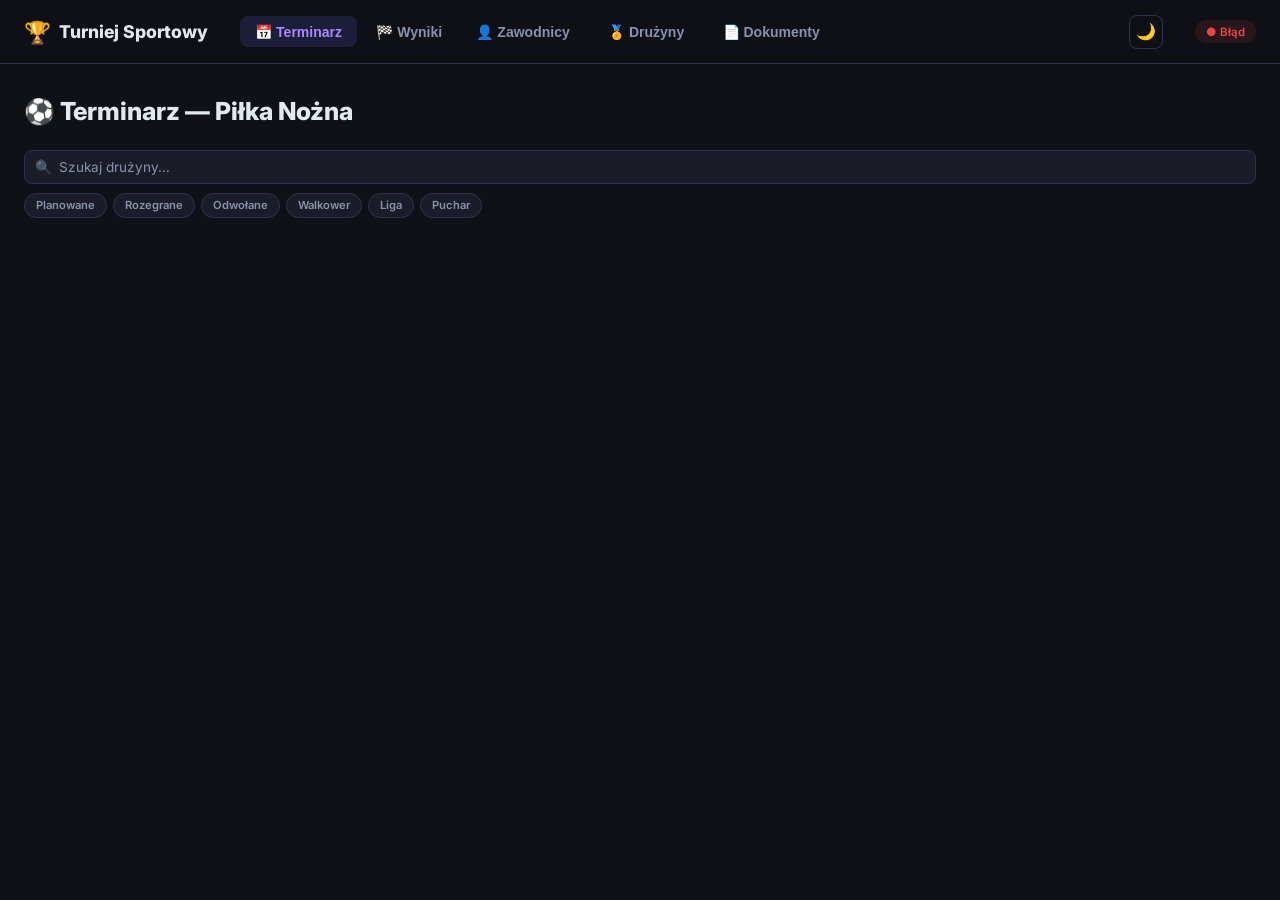
==== commit f8348c5f: "dobra" ====
--- a/index.html
+++ b/index.html
@@ -11,7 +11,6 @@
   <link rel="preconnect" href="https://fonts.googleapis.com" />
   <link href="https://fonts.googleapis.com/css2?family=Inter:wght@400;500;600;700;800&display=swap" rel="stylesheet" />
 </head>
-  <script type="module" src="/supabase-client.js"></script>
 <body>
 
   <!-- ── HEADER ─────────────────────────────────────────────────────────── -->
@@ -148,7 +147,10 @@
 
   <div id="loader" class="loader hidden"><div class="spinner"></div></div>
 
-
-  <script src="app.js"></script>
+  <script type="module">
+    import { supabase } from './supabase-client.js';
+    window.__supabase = supabase;
+  </script>
+  <script defer src="app.js"></script>
 </body>
 </html>
